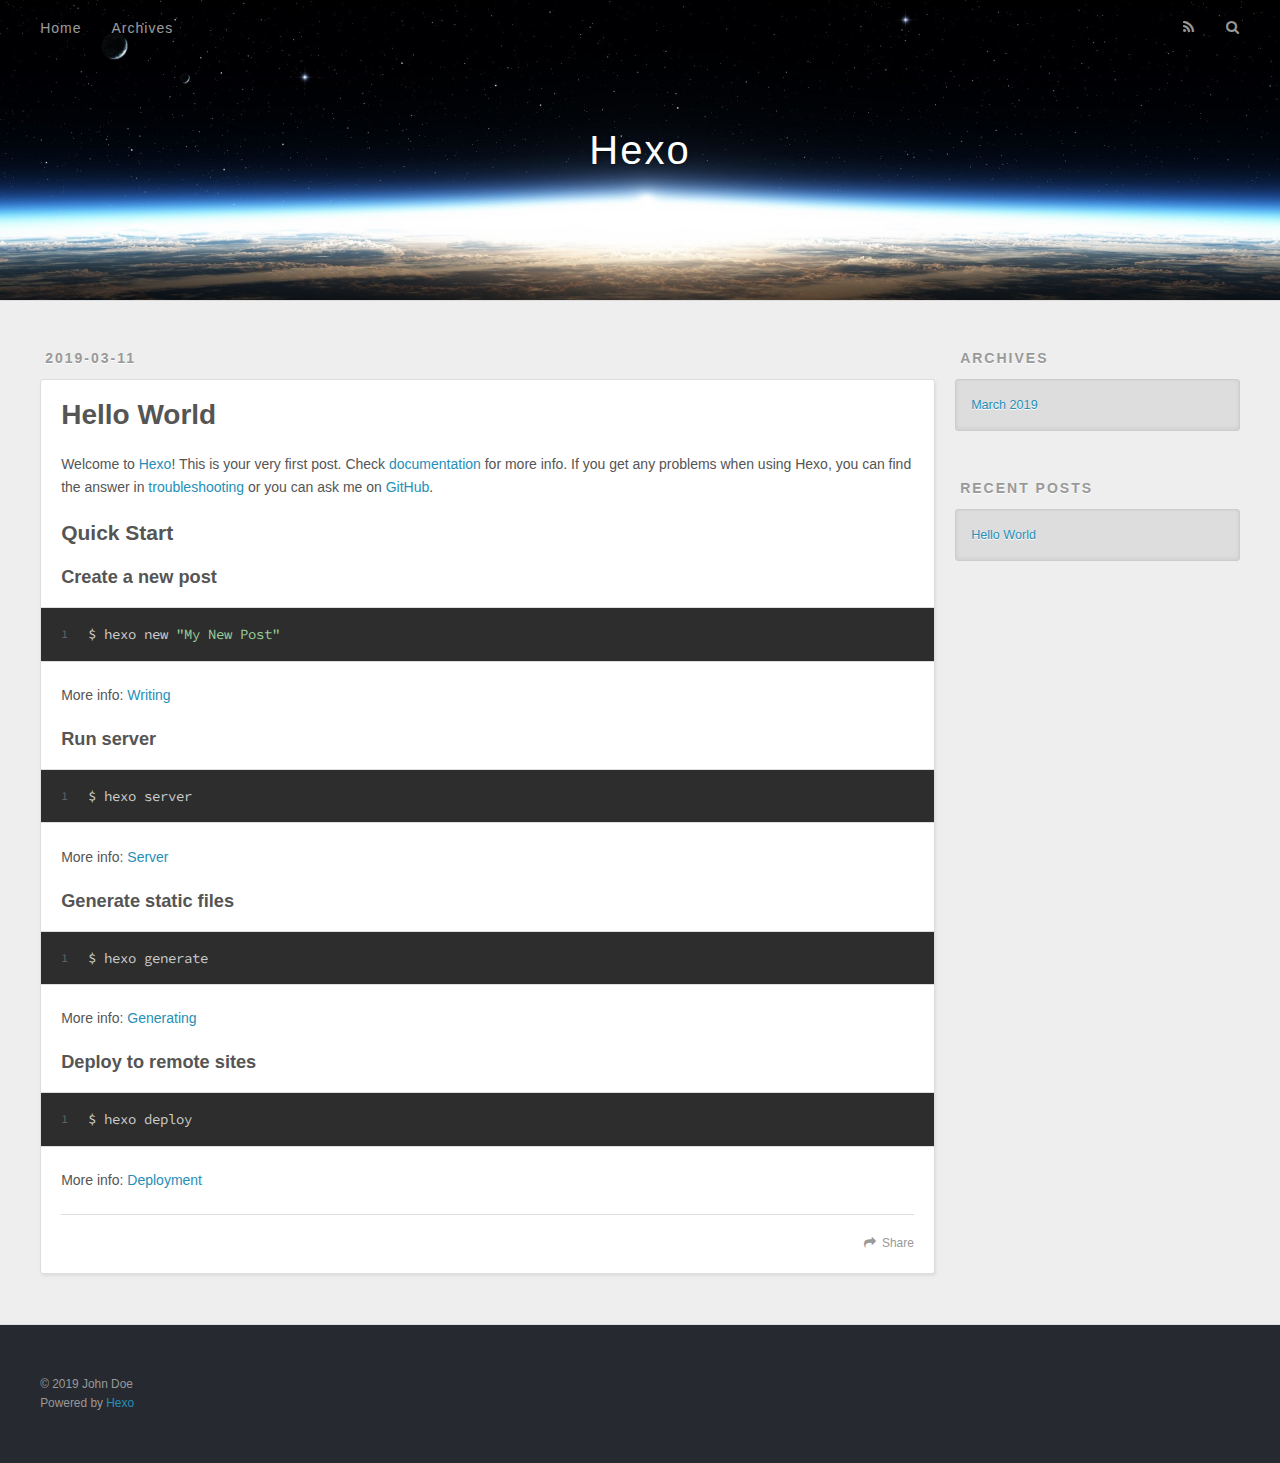
==== index.html @ 74544f9b "Site updated: 2019-03-11 11:25:23" ====
<!DOCTYPE html>
<html>
<head><meta name="generator" content="Hexo 3.8.0">
  <meta charset="utf-8">
  

  
  <title>Hexo</title>
  <meta name="viewport" content="width=device-width, initial-scale=1, maximum-scale=1">
  <meta property="og:type" content="website">
<meta property="og:title" content="Hexo">
<meta property="og:url" content="http://yoursite.com/index.html">
<meta property="og:site_name" content="Hexo">
<meta property="og:locale" content="default">
<meta name="twitter:card" content="summary">
<meta name="twitter:title" content="Hexo">
  
    <link rel="alternate" href="/atom.xml" title="Hexo" type="application/atom+xml">
  
  
    <link rel="icon" href="/favicon.png">
  
  
    <link href="//fonts.googleapis.com/css?family=Source+Code+Pro" rel="stylesheet" type="text/css">
  
  <link rel="stylesheet" href="/css/style.css">
</head>
</html>
<body>
  <div id="container">
    <div id="wrap">
      <header id="header">
  <div id="banner"></div>
  <div id="header-outer" class="outer">
    <div id="header-title" class="inner">
      <h1 id="logo-wrap">
        <a href="/" id="logo">Hexo</a>
      </h1>
      
    </div>
    <div id="header-inner" class="inner">
      <nav id="main-nav">
        <a id="main-nav-toggle" class="nav-icon"></a>
        
          <a class="main-nav-link" href="/">Home</a>
        
          <a class="main-nav-link" href="/archives">Archives</a>
        
      </nav>
      <nav id="sub-nav">
        
          <a id="nav-rss-link" class="nav-icon" href="/atom.xml" title="RSS Feed"></a>
        
        <a id="nav-search-btn" class="nav-icon" title="Search"></a>
      </nav>
      <div id="search-form-wrap">
        <form action="//google.com/search" method="get" accept-charset="UTF-8" class="search-form"><input type="search" name="q" class="search-form-input" placeholder="Search"><button type="submit" class="search-form-submit">&#xF002;</button><input type="hidden" name="sitesearch" value="http://yoursite.com"></form>
      </div>
    </div>
  </div>
</header>
      <div class="outer">
        <section id="main">
  
    <article id="post-hello-world" class="article article-type-post" itemscope itemprop="blogPost">
  <div class="article-meta">
    <a href="/2019/03/11/hello-world/" class="article-date">
  <time datetime="2019-03-11T02:59:03.205Z" itemprop="datePublished">2019-03-11</time>
</a>
    
  </div>
  <div class="article-inner">
    
    
      <header class="article-header">
        
  
    <h1 itemprop="name">
      <a class="article-title" href="/2019/03/11/hello-world/">Hello World</a>
    </h1>
  

      </header>
    
    <div class="article-entry" itemprop="articleBody">
      
        <p>Welcome to <a href="https://hexo.io/" target="_blank" rel="noopener">Hexo</a>! This is your very first post. Check <a href="https://hexo.io/docs/" target="_blank" rel="noopener">documentation</a> for more info. If you get any problems when using Hexo, you can find the answer in <a href="https://hexo.io/docs/troubleshooting.html" target="_blank" rel="noopener">troubleshooting</a> or you can ask me on <a href="https://github.com/hexojs/hexo/issues" target="_blank" rel="noopener">GitHub</a>.</p>
<h2 id="Quick-Start"><a href="#Quick-Start" class="headerlink" title="Quick Start"></a>Quick Start</h2><h3 id="Create-a-new-post"><a href="#Create-a-new-post" class="headerlink" title="Create a new post"></a>Create a new post</h3><figure class="highlight bash"><table><tr><td class="gutter"><pre><span class="line">1</span><br></pre></td><td class="code"><pre><span class="line">$ hexo new <span class="string">"My New Post"</span></span><br></pre></td></tr></table></figure>
<p>More info: <a href="https://hexo.io/docs/writing.html" target="_blank" rel="noopener">Writing</a></p>
<h3 id="Run-server"><a href="#Run-server" class="headerlink" title="Run server"></a>Run server</h3><figure class="highlight bash"><table><tr><td class="gutter"><pre><span class="line">1</span><br></pre></td><td class="code"><pre><span class="line">$ hexo server</span><br></pre></td></tr></table></figure>
<p>More info: <a href="https://hexo.io/docs/server.html" target="_blank" rel="noopener">Server</a></p>
<h3 id="Generate-static-files"><a href="#Generate-static-files" class="headerlink" title="Generate static files"></a>Generate static files</h3><figure class="highlight bash"><table><tr><td class="gutter"><pre><span class="line">1</span><br></pre></td><td class="code"><pre><span class="line">$ hexo generate</span><br></pre></td></tr></table></figure>
<p>More info: <a href="https://hexo.io/docs/generating.html" target="_blank" rel="noopener">Generating</a></p>
<h3 id="Deploy-to-remote-sites"><a href="#Deploy-to-remote-sites" class="headerlink" title="Deploy to remote sites"></a>Deploy to remote sites</h3><figure class="highlight bash"><table><tr><td class="gutter"><pre><span class="line">1</span><br></pre></td><td class="code"><pre><span class="line">$ hexo deploy</span><br></pre></td></tr></table></figure>
<p>More info: <a href="https://hexo.io/docs/deployment.html" target="_blank" rel="noopener">Deployment</a></p>

      
    </div>
    <footer class="article-footer">
      <a data-url="http://yoursite.com/2019/03/11/hello-world/" data-id="cjt3rgovj0000x8do2ahsszat" class="article-share-link">Share</a>
      
      
    </footer>
  </div>
  
</article>


  


</section>
        
          <aside id="sidebar">
  
    

  
    

  
    
  
    
  <div class="widget-wrap">
    <h3 class="widget-title">Archives</h3>
    <div class="widget">
      <ul class="archive-list"><li class="archive-list-item"><a class="archive-list-link" href="/archives/2019/03/">March 2019</a></li></ul>
    </div>
  </div>


  
    
  <div class="widget-wrap">
    <h3 class="widget-title">Recent Posts</h3>
    <div class="widget">
      <ul>
        
          <li>
            <a href="/2019/03/11/hello-world/">Hello World</a>
          </li>
        
      </ul>
    </div>
  </div>

  
</aside>
        
      </div>
      <footer id="footer">
  
  <div class="outer">
    <div id="footer-info" class="inner">
      &copy; 2019 John Doe<br>
      Powered by <a href="http://hexo.io/" target="_blank">Hexo</a>
    </div>
  </div>
</footer>
    </div>
    <nav id="mobile-nav">
  
    <a href="/" class="mobile-nav-link">Home</a>
  
    <a href="/archives" class="mobile-nav-link">Archives</a>
  
</nav>
    

<script src="//ajax.googleapis.com/ajax/libs/jquery/2.0.3/jquery.min.js"></script>


  <link rel="stylesheet" href="/fancybox/jquery.fancybox.css">
  <script src="/fancybox/jquery.fancybox.pack.js"></script>


<script src="/js/script.js"></script>



  </div>
</body>
</html>
---- css/style.css ----
body {
  width: 100%;
}
body:before,
body:after {
  content: "";
  display: table;
}
body:after {
  clear: both;
}
html,
body,
div,
span,
applet,
object,
iframe,
h1,
h2,
h3,
h4,
h5,
h6,
p,
blockquote,
pre,
a,
abbr,
acronym,
address,
big,
cite,
code,
del,
dfn,
em,
img,
ins,
kbd,
q,
s,
samp,
small,
strike,
strong,
sub,
sup,
tt,
var,
dl,
dt,
dd,
ol,
ul,
li,
fieldset,
form,
label,
legend,
table,
caption,
tbody,
tfoot,
thead,
tr,
th,
td {
  margin: 0;
  padding: 0;
  border: 0;
  outline: 0;
  font-weight: inherit;
  font-style: inherit;
  font-family: inherit;
  font-size: 100%;
  vertical-align: baseline;
}
body {
  line-height: 1;
  color: #000;
  background: #fff;
}
ol,
ul {
  list-style: none;
}
table {
  border-collapse: separate;
  border-spacing: 0;
  vertical-align: middle;
}
caption,
th,
td {
  text-align: left;
  font-weight: normal;
  vertical-align: middle;
}
a img {
  border: none;
}
input,
button {
  margin: 0;
  padding: 0;
}
input::-moz-focus-inner,
button::-moz-focus-inner {
  border: 0;
  padding: 0;
}
@font-face {
  font-family: FontAwesome;
  font-style: normal;
  font-weight: normal;
  src: url("fonts/fontawesome-webfont.eot?v=#4.0.3");
  src: url("fonts/fontawesome-webfont.eot?#iefix&v=#4.0.3") format("embedded-opentype"), url("fonts/fontawesome-webfont.woff?v=#4.0.3") format("woff"), url("fonts/fontawesome-webfont.ttf?v=#4.0.3") format("truetype"), url("fonts/fontawesome-webfont.svg#fontawesomeregular?v=#4.0.3") format("svg");
}
html,
body,
#container {
  height: 100%;
}
body {
  background: #eee;
  font: 14px -apple-system, BlinkMacSystemFont, "Segoe UI", "Roboto", "Oxygen", "Ubuntu", "Cantarell", "Fira Sans", "Droid Sans", "Helvetica Neue", sans-serif;
  -webkit-text-size-adjust: 100%;
}
.outer {
  max-width: 1220px;
  margin: 0 auto;
  padding: 0 20px;
}
.outer:before,
.outer:after {
  content: "";
  display: table;
}
.outer:after {
  clear: both;
}
.inner {
  display: inline;
  float: left;
  width: 98.33333333333333%;
  margin: 0 0.833333333333333%;
}
.left,
.alignleft {
  float: left;
}
.right,
.alignright {
  float: right;
}
.clear {
  clear: both;
}
#container {
  position: relative;
}
.mobile-nav-on {
  overflow: hidden;
}
#wrap {
  height: 100%;
  width: 100%;
  position: absolute;
  top: 0;
  left: 0;
  -webkit-transition: 0.2s ease-out;
  -moz-transition: 0.2s ease-out;
  -ms-transition: 0.2s ease-out;
  transition: 0.2s ease-out;
  z-index: 1;
  background: #eee;
}
.mobile-nav-on #wrap {
  left: 280px;
}
@media screen and (min-width: 768px) {
  #main {
    display: inline;
    float: left;
    width: 73.33333333333333%;
    margin: 0 0.833333333333333%;
  }
}
.article-date,
.article-category-link,
.archive-year,
.widget-title {
  text-decoration: none;
  text-transform: uppercase;
  letter-spacing: 2px;
  color: #999;
  margin-bottom: 1em;
  margin-left: 5px;
  line-height: 1em;
  text-shadow: 0 1px #fff;
  font-weight: bold;
}
.article-inner,
.archive-article-inner {
  background: #fff;
  -webkit-box-shadow: 1px 2px 3px #ddd;
  box-shadow: 1px 2px 3px #ddd;
  border: 1px solid #ddd;
  border-radius: 3px;
}
.article-entry h1,
.widget h1 {
  font-size: 2em;
}
.article-entry h2,
.widget h2 {
  font-size: 1.5em;
}
.article-entry h3,
.widget h3 {
  font-size: 1.3em;
}
.article-entry h4,
.widget h4 {
  font-size: 1.2em;
}
.article-entry h5,
.widget h5 {
  font-size: 1em;
}
.article-entry h6,
.widget h6 {
  font-size: 1em;
  color: #999;
}
.article-entry hr,
.widget hr {
  border: 1px dashed #ddd;
}
.article-entry strong,
.widget strong {
  font-weight: bold;
}
.article-entry em,
.widget em,
.article-entry cite,
.widget cite {
  font-style: italic;
}
.article-entry sup,
.widget sup,
.article-entry sub,
.widget sub {
  font-size: 0.75em;
  line-height: 0;
  position: relative;
  vertical-align: baseline;
}
.article-entry sup,
.widget sup {
  top: -0.5em;
}
.article-entry sub,
.widget sub {
  bottom: -0.2em;
}
.article-entry small,
.widget small {
  font-size: 0.85em;
}
.article-entry acronym,
.widget acronym,
.article-entry abbr,
.widget abbr {
  border-bottom: 1px dotted;
}
.article-entry ul,
.widget ul,
.article-entry ol,
.widget ol,
.article-entry dl,
.widget dl {
  margin: 0 20px;
  line-height: 1.6em;
}
.article-entry ul ul,
.widget ul ul,
.article-entry ol ul,
.widget ol ul,
.article-entry ul ol,
.widget ul ol,
.article-entry ol ol,
.widget ol ol {
  margin-top: 0;
  margin-bottom: 0;
}
.article-entry ul,
.widget ul {
  list-style: disc;
}
.article-entry ol,
.widget ol {
  list-style: decimal;
}
.article-entry dt,
.widget dt {
  font-weight: bold;
}
#header {
  height: 300px;
  position: relative;
  border-bottom: 1px solid #ddd;
}
#header:before,
#header:after {
  content: "";
  position: absolute;
  left: 0;
  right: 0;
  height: 40px;
}
#header:before {
  top: 0;
  background: -webkit-linear-gradient(rgba(0,0,0,0.2), transparent);
  background: -moz-linear-gradient(rgba(0,0,0,0.2), transparent);
  background: -ms-linear-gradient(rgba(0,0,0,0.2), transparent);
  background: linear-gradient(rgba(0,0,0,0.2), transparent);
}
#header:after {
  bottom: 0;
  background: -webkit-linear-gradient(transparent, rgba(0,0,0,0.2));
  background: -moz-linear-gradient(transparent, rgba(0,0,0,0.2));
  background: -ms-linear-gradient(transparent, rgba(0,0,0,0.2));
  background: linear-gradient(transparent, rgba(0,0,0,0.2));
}
#header-outer {
  height: 100%;
  position: relative;
}
#header-inner {
  position: relative;
  overflow: hidden;
}
#banner {
  position: absolute;
  top: 0;
  left: 0;
  width: 100%;
  height: 100%;
  background: url("images/banner.jpg") center #000;
  -webkit-background-size: cover;
  -moz-background-size: cover;
  background-size: cover;
  z-index: -1;
}
#header-title {
  text-align: center;
  height: 40px;
  position: absolute;
  top: 50%;
  left: 0;
  margin-top: -20px;
}
#logo,
#subtitle {
  text-decoration: none;
  color: #fff;
  font-weight: 300;
  text-shadow: 0 1px 4px rgba(0,0,0,0.3);
}
#logo {
  font-size: 40px;
  line-height: 40px;
  letter-spacing: 2px;
}
#subtitle {
  font-size: 16px;
  line-height: 16px;
  letter-spacing: 1px;
}
#subtitle-wrap {
  margin-top: 16px;
}
#main-nav {
  float: left;
  margin-left: -15px;
}
.nav-icon,
.main-nav-link {
  float: left;
  color: #fff;
  opacity: 0.6;
  text-decoration: none;
  text-shadow: 0 1px rgba(0,0,0,0.2);
  -webkit-transition: opacity 0.2s;
  -moz-transition: opacity 0.2s;
  -ms-transition: opacity 0.2s;
  transition: opacity 0.2s;
  display: block;
  padding: 20px 15px;
}
.nav-icon:hover,
.main-nav-link:hover {
  opacity: 1;
}
.nav-icon {
  font-family: FontAwesome;
  text-align: center;
  font-size: 14px;
  width: 14px;
  height: 14px;
  padding: 20px 15px;
  position: relative;
  cursor: pointer;
}
.main-nav-link {
  font-weight: 300;
  letter-spacing: 1px;
}
@media screen and (max-width: 479px) {
  .main-nav-link {
    display: none;
  }
}
#main-nav-toggle {
  display: none;
}
#main-nav-toggle:before {
  content: "\f0c9";
}
@media screen and (max-width: 479px) {
  #main-nav-toggle {
    display: block;
  }
}
#sub-nav {
  float: right;
  margin-right: -15px;
}
#nav-rss-link:before {
  content: "\f09e";
}
#nav-search-btn:before {
  content: "\f002";
}
#search-form-wrap {
  position: absolute;
  top: 15px;
  width: 150px;
  height: 30px;
  right: -150px;
  opacity: 0;
  -webkit-transition: 0.2s ease-out;
  -moz-transition: 0.2s ease-out;
  -ms-transition: 0.2s ease-out;
  transition: 0.2s ease-out;
}
#search-form-wrap.on {
  opacity: 1;
  right: 0;
}
@media screen and (max-width: 479px) {
  #search-form-wrap {
    width: 100%;
    right: -100%;
  }
}
.search-form {
  position: absolute;
  top: 0;
  left: 0;
  right: 0;
  background: #fff;
  padding: 5px 15px;
  border-radius: 15px;
  -webkit-box-shadow: 0 0 10px rgba(0,0,0,0.3);
  box-shadow: 0 0 10px rgba(0,0,0,0.3);
}
.search-form-input {
  border: none;
  background: none;
  color: #555;
  width: 100%;
  font: 13px -apple-system, BlinkMacSystemFont, "Segoe UI", "Roboto", "Oxygen", "Ubuntu", "Cantarell", "Fira Sans", "Droid Sans", "Helvetica Neue", sans-serif;
  outline: none;
}
.search-form-input::-webkit-search-results-decoration,
.search-form-input::-webkit-search-cancel-button {
  -webkit-appearance: none;
}
.search-form-submit {
  position: absolute;
  top: 50%;
  right: 10px;
  margin-top: -7px;
  font: 13px FontAwesome;
  border: none;
  background: none;
  color: #bbb;
  cursor: pointer;
}
.search-form-submit:hover,
.search-form-submit:focus {
  color: #777;
}
.article {
  margin: 50px 0;
}
.article-inner {
  overflow: hidden;
}
.article-meta:before,
.article-meta:after {
  content: "";
  display: table;
}
.article-meta:after {
  clear: both;
}
.article-date {
  float: left;
}
.article-category {
  float: left;
  line-height: 1em;
  color: #ccc;
  text-shadow: 0 1px #fff;
  margin-left: 8px;
}
.article-category:before {
  content: "\2022";
}
.article-category-link {
  margin: 0 12px 1em;
}
.article-header {
  padding: 20px 20px 0;
}
.article-title {
  text-decoration: none;
  font-size: 2em;
  font-weight: bold;
  color: #555;
  line-height: 1.1em;
  -webkit-transition: color 0.2s;
  -moz-transition: color 0.2s;
  -ms-transition: color 0.2s;
  transition: color 0.2s;
}
a.article-title:hover {
  color: #258fb8;
}
.article-entry {
  color: #555;
  padding: 0 20px;
}
.article-entry:before,
.article-entry:after {
  content: "";
  display: table;
}
.article-entry:after {
  clear: both;
}
.article-entry p,
.article-entry table {
  line-height: 1.6em;
  margin: 1.6em 0;
}
.article-entry h1,
.article-entry h2,
.article-entry h3,
.article-entry h4,
.article-entry h5,
.article-entry h6 {
  font-weight: bold;
}
.article-entry h1,
.article-entry h2,
.article-entry h3,
.article-entry h4,
.article-entry h5,
.article-entry h6 {
  line-height: 1.1em;
  margin: 1.1em 0;
}
.article-entry a {
  color: #258fb8;
  text-decoration: none;
}
.article-entry a:hover {
  text-decoration: underline;
}
.article-entry ul,
.article-entry ol,
.article-entry dl {
  margin-top: 1.6em;
  margin-bottom: 1.6em;
}
.article-entry img,
.article-entry video {
  max-width: 100%;
  height: auto;
  display: block;
  margin: auto;
}
.article-entry iframe {
  border: none;
}
.article-entry table {
  width: 100%;
  border-collapse: collapse;
  border-spacing: 0;
}
.article-entry th {
  font-weight: bold;
  border-bottom: 3px solid #ddd;
  padding-bottom: 0.5em;
}
.article-entry td {
  border-bottom: 1px solid #ddd;
  padding: 10px 0;
}
.article-entry blockquote {
  font-family: Georgia, "Times New Roman", serif;
  font-size: 1.4em;
  margin: 1.6em 20px;
  text-align: center;
}
.article-entry blockquote footer {
  font-size: 14px;
  margin: 1.6em 0;
  font-family: -apple-system, BlinkMacSystemFont, "Segoe UI", "Roboto", "Oxygen", "Ubuntu", "Cantarell", "Fira Sans", "Droid Sans", "Helvetica Neue", sans-serif;
}
.article-entry blockquote footer cite:before {
  content: "—";
  padding: 0 0.5em;
}
.article-entry .pullquote {
  text-align: left;
  width: 45%;
  margin: 0;
}
.article-entry .pullquote.left {
  margin-left: 0.5em;
  margin-right: 1em;
}
.article-entry .pullquote.right {
  margin-right: 0.5em;
  margin-left: 1em;
}
.article-entry .caption {
  color: #999;
  display: block;
  font-size: 0.9em;
  margin-top: 0.5em;
  position: relative;
  text-align: center;
}
.article-entry .video-container {
  position: relative;
  padding-top: 56.25%;
  height: 0;
  overflow: hidden;
}
.article-entry .video-container iframe,
.article-entry .video-container object,
.article-entry .video-container embed {
  position: absolute;
  top: 0;
  left: 0;
  width: 100%;
  height: 100%;
  margin-top: 0;
}
.article-more-link a {
  display: inline-block;
  line-height: 1em;
  padding: 6px 15px;
  border-radius: 15px;
  background: #eee;
  color: #999;
  text-shadow: 0 1px #fff;
  text-decoration: none;
}
.article-more-link a:hover {
  background: #258fb8;
  color: #fff;
  text-decoration: none;
  text-shadow: 0 1px #1e7293;
}
.article-footer {
  font-size: 0.85em;
  line-height: 1.6em;
  border-top: 1px solid #ddd;
  padding-top: 1.6em;
  margin: 0 20px 20px;
}
.article-footer:before,
.article-footer:after {
  content: "";
  display: table;
}
.article-footer:after {
  clear: both;
}
.article-footer a {
  color: #999;
  text-decoration: none;
}
.article-footer a:hover {
  color: #555;
}
.article-tag-list-item {
  float: left;
  margin-right: 10px;
}
.article-tag-list-link:before {
  content: "#";
}
.article-comment-link {
  float: right;
}
.article-comment-link:before {
  content: "\f075";
  font-family: FontAwesome;
  padding-right: 8px;
}
.article-share-link {
  cursor: pointer;
  float: right;
  margin-left: 20px;
}
.article-share-link:before {
  content: "\f064";
  font-family: FontAwesome;
  padding-right: 6px;
}
#article-nav {
  position: relative;
}
#article-nav:before,
#article-nav:after {
  content: "";
  display: table;
}
#article-nav:after {
  clear: both;
}
@media screen and (min-width: 768px) {
  #article-nav {
    margin: 50px 0;
  }
  #article-nav:before {
    width: 8px;
    height: 8px;
    position: absolute;
    top: 50%;
    left: 50%;
    margin-top: -4px;
    margin-left: -4px;
    content: "";
    border-radius: 50%;
    background: #ddd;
    -webkit-box-shadow: 0 1px 2px #fff;
    box-shadow: 0 1px 2px #fff;
  }
}
.article-nav-link-wrap {
  text-decoration: none;
  text-shadow: 0 1px #fff;
  color: #999;
  -webkit-box-sizing: border-box;
  -moz-box-sizing: border-box;
  box-sizing: border-box;
  margin-top: 50px;
  text-align: center;
  display: block;
}
.article-nav-link-wrap:hover {
  color: #555;
}
@media screen and (min-width: 768px) {
  .article-nav-link-wrap {
    width: 50%;
    margin-top: 0;
  }
}
@media screen and (min-width: 768px) {
  #article-nav-newer {
    float: left;
    text-align: right;
    padding-right: 20px;
  }
}
@media screen and (min-width: 768px) {
  #article-nav-older {
    float: right;
    text-align: left;
    padding-left: 20px;
  }
}
.article-nav-caption {
  text-transform: uppercase;
  letter-spacing: 2px;
  color: #ddd;
  line-height: 1em;
  font-weight: bold;
}
#article-nav-newer .article-nav-caption {
  margin-right: -2px;
}
.article-nav-title {
  font-size: 0.85em;
  line-height: 1.6em;
  margin-top: 0.5em;
}
.article-share-box {
  position: absolute;
  display: none;
  background: #fff;
  -webkit-box-shadow: 1px 2px 10px rgba(0,0,0,0.2);
  box-shadow: 1px 2px 10px rgba(0,0,0,0.2);
  border-radius: 3px;
  margin-left: -145px;
  overflow: hidden;
  z-index: 1;
}
.article-share-box.on {
  display: block;
}
.article-share-input {
  width: 100%;
  background: none;
  -webkit-box-sizing: border-box;
  -moz-box-sizing: border-box;
  box-sizing: border-box;
  font: 14px -apple-system, BlinkMacSystemFont, "Segoe UI", "Roboto", "Oxygen", "Ubuntu", "Cantarell", "Fira Sans", "Droid Sans", "Helvetica Neue", sans-serif;
  padding: 0 15px;
  color: #555;
  outline: none;
  border: 1px solid #ddd;
  border-radius: 3px 3px 0 0;
  height: 36px;
  line-height: 36px;
}
.article-share-links {
  background: #eee;
}
.article-share-links:before,
.article-share-links:after {
  content: "";
  display: table;
}
.article-share-links:after {
  clear: both;
}
.article-share-twitter,
.article-share-facebook,
.article-share-pinterest,
.article-share-google {
  width: 50px;
  height: 36px;
  display: block;
  float: left;
  position: relative;
  color: #999;
  text-shadow: 0 1px #fff;
}
.article-share-twitter:before,
.article-share-facebook:before,
.article-share-pinterest:before,
.article-share-google:before {
  font-size: 20px;
  font-family: FontAwesome;
  width: 20px;
  height: 20px;
  position: absolute;
  top: 50%;
  left: 50%;
  margin-top: -10px;
  margin-left: -10px;
  text-align: center;
}
.article-share-twitter:hover,
.article-share-facebook:hover,
.article-share-pinterest:hover,
.article-share-google:hover {
  color: #fff;
}
.article-share-twitter:before {
  content: "\f099";
}
.article-share-twitter:hover {
  background: #00aced;
  text-shadow: 0 1px #008abe;
}
.article-share-facebook:before {
  content: "\f09a";
}
.article-share-facebook:hover {
  background: #3b5998;
  text-shadow: 0 1px #2f477a;
}
.article-share-pinterest:before {
  content: "\f0d2";
}
.article-share-pinterest:hover {
  background: #cb2027;
  text-shadow: 0 1px #a21a1f;
}
.article-share-google:before {
  content: "\f0d5";
}
.article-share-google:hover {
  background: #dd4b39;
  text-shadow: 0 1px #be3221;
}
.article-gallery {
  background: #000;
  position: relative;
}
.article-gallery-photos {
  position: relative;
  overflow: hidden;
}
.article-gallery-img {
  display: none;
  max-width: 100%;
}
.article-gallery-img:first-child {
  display: block;
}
.article-gallery-img.loaded {
  position: absolute;
  display: block;
}
.article-gallery-img img {
  display: block;
  max-width: 100%;
  margin: 0 auto;
}
#comments {
  background: #fff;
  -webkit-box-shadow: 1px 2px 3px #ddd;
  box-shadow: 1px 2px 3px #ddd;
  padding: 20px;
  border: 1px solid #ddd;
  border-radius: 3px;
  margin: 50px 0;
}
#comments a {
  color: #258fb8;
}
.archives-wrap {
  margin: 50px 0;
}
.archives:before,
.archives:after {
  content: "";
  display: table;
}
.archives:after {
  clear: both;
}
.archive-year-wrap {
  margin-bottom: 1em;
}
.archives {
  -webkit-column-gap: 10px;
  -moz-column-gap: 10px;
  column-gap: 10px;
}
@media screen and (min-width: 480px) and (max-width: 767px) {
  .archives {
    -webkit-column-count: 2;
    -moz-column-count: 2;
    column-count: 2;
  }
}
@media screen and (min-width: 768px) {
  .archives {
    -webkit-column-count: 3;
    -moz-column-count: 3;
    column-count: 3;
  }
}
.archive-article {
  -webkit-column-break-inside: avoid;
  page-break-inside: avoid;
  overflow: hidden;
  break-inside: avoid-column;
}
.archive-article-inner {
  padding: 10px;
  margin-bottom: 15px;
}
.archive-article-title {
  text-decoration: none;
  font-weight: bold;
  color: #555;
  -webkit-transition: color 0.2s;
  -moz-transition: color 0.2s;
  -ms-transition: color 0.2s;
  transition: color 0.2s;
  line-height: 1.6em;
}
.archive-article-title:hover {
  color: #258fb8;
}
.archive-article-footer {
  margin-top: 1em;
}
.archive-article-date {
  color: #999;
  text-decoration: none;
  font-size: 0.85em;
  line-height: 1em;
  margin-bottom: 0.5em;
  display: block;
}
#page-nav {
  margin: 50px auto;
  background: #fff;
  -webkit-box-shadow: 1px 2px 3px #ddd;
  box-shadow: 1px 2px 3px #ddd;
  border: 1px solid #ddd;
  border-radius: 3px;
  text-align: center;
  color: #999;
  overflow: hidden;
}
#page-nav:before,
#page-nav:after {
  content: "";
  display: table;
}
#page-nav:after {
  clear: both;
}
#page-nav a,
#page-nav span {
  padding: 10px 20px;
  line-height: 1;
  height: 2ex;
}
#page-nav a {
  color: #999;
  text-decoration: none;
}
#page-nav a:hover {
  background: #999;
  color: #fff;
}
#page-nav .prev {
  float: left;
}
#page-nav .next {
  float: right;
}
#page-nav .page-number {
  display: inline-block;
}
@media screen and (max-width: 479px) {
  #page-nav .page-number {
    display: none;
  }
}
#page-nav .current {
  color: #555;
  font-weight: bold;
}
#page-nav .space {
  color: #ddd;
}
#footer {
  background: #262a30;
  padding: 50px 0;
  border-top: 1px solid #ddd;
  color: #999;
}
#footer a {
  color: #258fb8;
  text-decoration: none;
}
#footer a:hover {
  text-decoration: underline;
}
#footer-info {
  line-height: 1.6em;
  font-size: 0.85em;
}
.article-entry pre,
.article-entry .highlight {
  background: #2d2d2d;
  margin: 0 -20px;
  padding: 15px 20px;
  border-style: solid;
  border-color: #ddd;
  border-width: 1px 0;
  overflow: auto;
  color: #ccc;
  line-height: 22.400000000000002px;
}
.article-entry .highlight .gutter pre,
.article-entry .gist .gist-file .gist-data .line-numbers {
  color: #666;
  font-size: 0.85em;
}
.article-entry pre,
.article-entry code {
  font-family: "Source Code Pro", Consolas, Monaco, Menlo, Consolas, monospace;
}
.article-entry code {
  background: #eee;
  text-shadow: 0 1px #fff;
  padding: 0 0.3em;
}
.article-entry pre code {
  background: none;
  text-shadow: none;
  padding: 0;
}
.article-entry .highlight pre {
  border: none;
  margin: 0;
  padding: 0;
}
.article-entry .highlight table {
  margin: 0;
  width: auto;
}
.article-entry .highlight td {
  border: none;
  padding: 0;
}
.article-entry .highlight figcaption {
  font-size: 0.85em;
  color: #999;
  line-height: 1em;
  margin-bottom: 1em;
}
.article-entry .highlight figcaption:before,
.article-entry .highlight figcaption:after {
  content: "";
  display: table;
}
.article-entry .highlight figcaption:after {
  clear: both;
}
.article-entry .highlight figcaption a {
  float: right;
}
.article-entry .highlight .gutter pre {
  text-align: right;
  padding-right: 20px;
}
.article-entry .highlight .line {
  height: 22.400000000000002px;
}
.article-entry .highlight .line.marked {
  background: #515151;
}
.article-entry .gist {
  margin: 0 -20px;
  border-style: solid;
  border-color: #ddd;
  border-width: 1px 0;
  background: #2d2d2d;
  padding: 15px 20px 15px 0;
}
.article-entry .gist .gist-file {
  border: none;
  font-family: "Source Code Pro", Consolas, Monaco, Menlo, Consolas, monospace;
  margin: 0;
}
.article-entry .gist .gist-file .gist-data {
  background: none;
  border: none;
}
.article-entry .gist .gist-file .gist-data .line-numbers {
  background: none;
  border: none;
  padding: 0 20px 0 0;
}
.article-entry .gist .gist-file .gist-data .line-data {
  padding: 0 !important;
}
.article-entry .gist .gist-file .highlight {
  margin: 0;
  padding: 0;
  border: none;
}
.article-entry .gist .gist-file .gist-meta {
  background: #2d2d2d;
  color: #999;
  font: 0.85em -apple-system, BlinkMacSystemFont, "Segoe UI", "Roboto", "Oxygen", "Ubuntu", "Cantarell", "Fira Sans", "Droid Sans", "Helvetica Neue", sans-serif;
  text-shadow: 0 0;
  padding: 0;
  margin-top: 1em;
  margin-left: 20px;
}
.article-entry .gist .gist-file .gist-meta a {
  color: #258fb8;
  font-weight: normal;
}
.article-entry .gist .gist-file .gist-meta a:hover {
  text-decoration: underline;
}
pre .comment,
pre .title {
  color: #999;
}
pre .variable,
pre .attribute,
pre .tag,
pre .regexp,
pre .ruby .constant,
pre .xml .tag .title,
pre .xml .pi,
pre .xml .doctype,
pre .html .doctype,
pre .css .id,
pre .css .class,
pre .css .pseudo {
  color: #f2777a;
}
pre .number,
pre .preprocessor,
pre .built_in,
pre .literal,
pre .params,
pre .constant {
  color: #f99157;
}
pre .class,
pre .ruby .class .title,
pre .css .rules .attribute {
  color: #9c9;
}
pre .string,
pre .value,
pre .inheritance,
pre .header,
pre .ruby .symbol,
pre .xml .cdata {
  color: #9c9;
}
pre .css .hexcolor {
  color: #6cc;
}
pre .function,
pre .python .decorator,
pre .python .title,
pre .ruby .function .title,
pre .ruby .title .keyword,
pre .perl .sub,
pre .javascript .title,
pre .coffeescript .title {
  color: #69c;
}
pre .keyword,
pre .javascript .function {
  color: #c9c;
}
@media screen and (max-width: 479px) {
  #mobile-nav {
    position: absolute;
    top: 0;
    left: 0;
    width: 280px;
    height: 100%;
    background: #191919;
    border-right: 1px solid #fff;
  }
}
@media screen and (max-width: 479px) {
  .mobile-nav-link {
    display: block;
    color: #999;
    text-decoration: none;
    padding: 15px 20px;
    font-weight: bold;
  }
  .mobile-nav-link:hover {
    color: #fff;
  }
}
@media screen and (min-width: 768px) {
  #sidebar {
    display: inline;
    float: left;
    width: 23.333333333333332%;
    margin: 0 0.833333333333333%;
  }
}
.widget-wrap {
  margin: 50px 0;
}
.widget {
  color: #777;
  text-shadow: 0 1px #fff;
  background: #ddd;
  -webkit-box-shadow: 0 -1px 4px #ccc inset;
  box-shadow: 0 -1px 4px #ccc inset;
  border: 1px solid #ccc;
  padding: 15px;
  border-radius: 3px;
}
.widget a {
  color: #258fb8;
  text-decoration: none;
}
.widget a:hover {
  text-decoration: underline;
}
.widget ul ul,
.widget ol ul,
.widget dl ul,
.widget ul ol,
.widget ol ol,
.widget dl ol,
.widget ul dl,
.widget ol dl,
.widget dl dl {
  margin-left: 15px;
  list-style: disc;
}
.widget {
  line-height: 1.6em;
  word-wrap: break-word;
  font-size: 0.9em;
}
.widget ul,
.widget ol {
  list-style: none;
  margin: 0;
}
.widget ul ul,
.widget ol ul,
.widget ul ol,
.widget ol ol {
  margin: 0 20px;
}
.widget ul ul,
.widget ol ul {
  list-style: disc;
}
.widget ul ol,
.widget ol ol {
  list-style: decimal;
}
.category-list-count,
.tag-list-count,
.archive-list-count {
  padding-left: 5px;
  color: #999;
  font-size: 0.85em;
}
.category-list-count:before,
.tag-list-count:before,
.archive-list-count:before {
  content: "(";
}
.category-list-count:after,
.tag-list-count:after,
.archive-list-count:after {
  content: ")";
}
.tagcloud a {
  margin-right: 5px;
  display: inline-block;
}
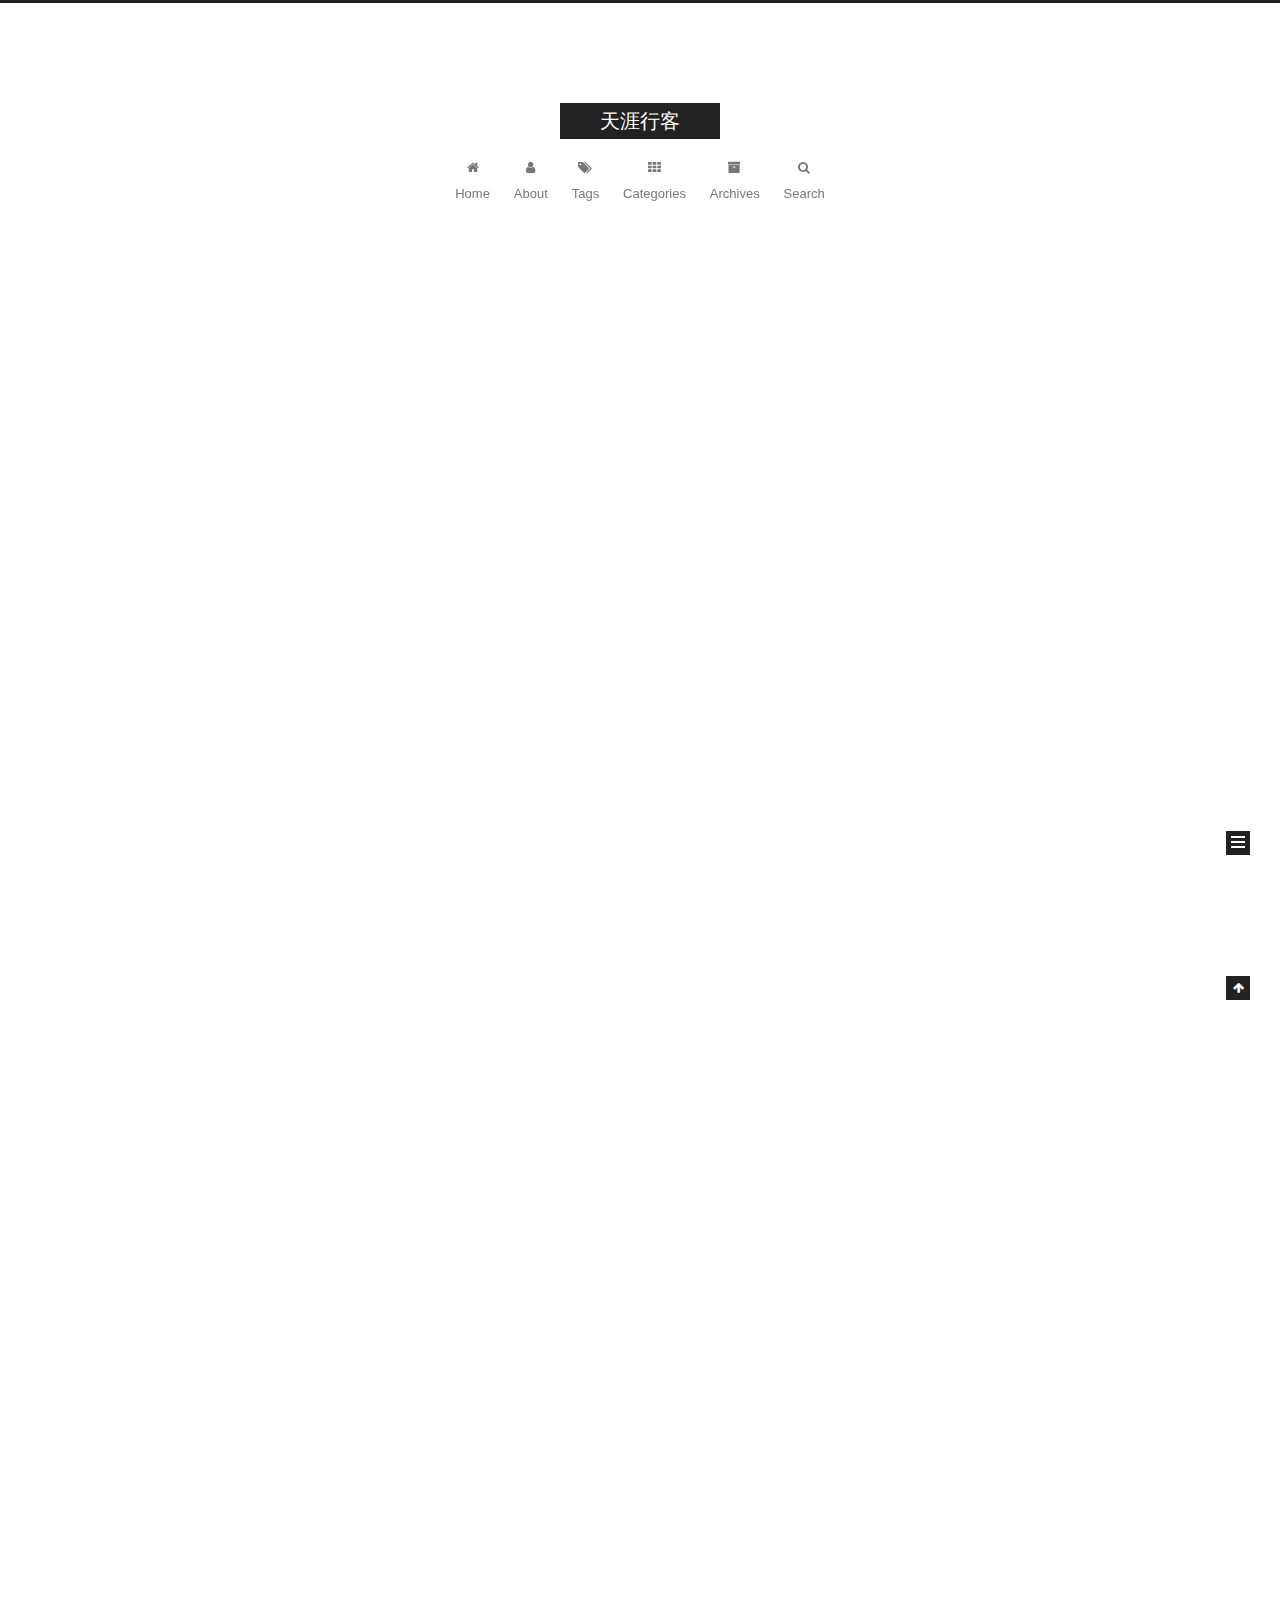
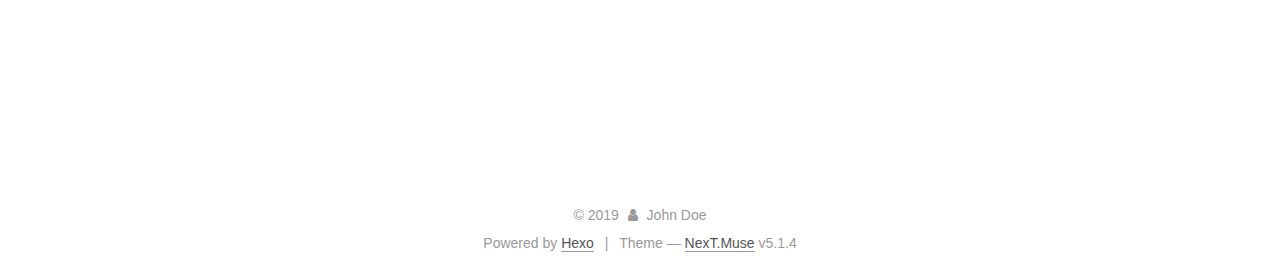
==== commit 4b784707: "Site updated: 2019-03-13 12:30:25" ====
--- a/index.html
+++ b/index.html
@@ -1,90 +1,509 @@
 <!DOCTYPE html>
-<html>
+
+
+
+  
+
+
+<html class="theme-next muse use-motion" lang>
 <head><meta name="generator" content="Hexo 3.8.0">
-  <meta charset="utf-8">
-  
-
-  
-  <title>Hexo</title>
-  <meta name="viewport" content="width=device-width, initial-scale=1, maximum-scale=1">
-  <meta property="og:type" content="website">
-<meta property="og:title" content="Hexo">
+  <meta charset="UTF-8">
+<meta http-equiv="X-UA-Compatible" content="IE=edge">
+<meta name="viewport" content="width=device-width, initial-scale=1, maximum-scale=1">
+<meta name="theme-color" content="#222">
+
+
+
+
+
+
+
+
+
+<meta http-equiv="Cache-Control" content="no-transform">
+<meta http-equiv="Cache-Control" content="no-siteapp">
+
+
+
+
+
+
+
+
+
+
+
+
+
+
+
+
+  
+  
+  <link href="/lib/fancybox/source/jquery.fancybox.css?v=2.1.5" rel="stylesheet" type="text/css">
+
+
+
+
+
+
+
+<link href="/lib/font-awesome/css/font-awesome.min.css?v=4.6.2" rel="stylesheet" type="text/css">
+
+<link href="/css/main.css?v=5.1.4" rel="stylesheet" type="text/css">
+
+
+  <link rel="apple-touch-icon" sizes="180x180" href="/images/apple-touch-icon-next.png?v=5.1.4">
+
+
+  <link rel="icon" type="image/png" sizes="32x32" href="/images/favicon-32x32-next.png?v=5.1.4">
+
+
+  <link rel="icon" type="image/png" sizes="16x16" href="/images/favicon-16x16-next.png?v=5.1.4">
+
+
+  <link rel="mask-icon" href="/images/logo.svg?v=5.1.4" color="#222">
+
+
+
+
+
+  <meta name="keywords" content="Hexo, NexT">
+
+
+
+
+
+
+
+
+
+
+<meta property="og:type" content="website">
+<meta property="og:title" content="天涯行客">
 <meta property="og:url" content="http://yoursite.com/index.html">
-<meta property="og:site_name" content="Hexo">
+<meta property="og:site_name" content="天涯行客">
 <meta property="og:locale" content="default">
 <meta name="twitter:card" content="summary">
-<meta name="twitter:title" content="Hexo">
-  
-    <link rel="alternate" href="/atom.xml" title="Hexo" type="application/atom+xml">
-  
-  
-    <link rel="icon" href="/favicon.png">
-  
-  
-    <link href="//fonts.googleapis.com/css?family=Source+Code+Pro" rel="stylesheet" type="text/css">
-  
-  <link rel="stylesheet" href="/css/style.css">
+<meta name="twitter:title" content="天涯行客">
+
+
+
+<script type="text/javascript" id="hexo.configurations">
+  var NexT = window.NexT || {};
+  var CONFIG = {
+    root: '/',
+    scheme: 'Muse',
+    version: '5.1.4',
+    sidebar: {"position":"left","display":"post","offset":12,"b2t":false,"scrollpercent":false,"onmobile":false},
+    fancybox: true,
+    tabs: true,
+    motion: {"enable":true,"async":false,"transition":{"post_block":"fadeIn","post_header":"slideDownIn","post_body":"slideDownIn","coll_header":"slideLeftIn","sidebar":"slideUpIn"}},
+    duoshuo: {
+      userId: '0',
+      author: 'Author'
+    },
+    algolia: {
+      applicationID: '',
+      apiKey: '',
+      indexName: '',
+      hits: {"per_page":10},
+      labels: {"input_placeholder":"Search for Posts","hits_empty":"We didn't find any results for the search: ${query}","hits_stats":"${hits} results found in ${time} ms"}
+    }
+  };
+</script>
+
+
+
+  <link rel="canonical" href="http://yoursite.com/">
+
+
+
+
+
+  <title>天涯行客</title>
+  
+
+
+
+
+
+
+
+
 </head>
-</html>
-<body>
-  <div id="container">
-    <div id="wrap">
-      <header id="header">
-  <div id="banner"></div>
-  <div id="header-outer" class="outer">
-    <div id="header-title" class="inner">
-      <h1 id="logo-wrap">
-        <a href="/" id="logo">Hexo</a>
-      </h1>
-      
+
+<body itemscope itemtype="http://schema.org/WebPage" lang="default">
+
+  
+  
+    
+  
+
+  <div class="container sidebar-position-left 
+  page-home">
+    <div class="headband"></div>
+
+    <header id="header" class="header" itemscope itemtype="http://schema.org/WPHeader">
+      <div class="header-inner"><div class="site-brand-wrapper">
+  <div class="site-meta ">
+    
+
+    <div class="custom-logo-site-title">
+      <a href="/" class="brand" rel="start">
+        <span class="logo-line-before"><i></i></span>
+        <span class="site-title">天涯行客</span>
+        <span class="logo-line-after"><i></i></span>
+      </a>
     </div>
-    <div id="header-inner" class="inner">
-      <nav id="main-nav">
-        <a id="main-nav-toggle" class="nav-icon"></a>
-        
-          <a class="main-nav-link" href="/">Home</a>
-        
-          <a class="main-nav-link" href="/archives">Archives</a>
-        
-      </nav>
-      <nav id="sub-nav">
-        
-          <a id="nav-rss-link" class="nav-icon" href="/atom.xml" title="RSS Feed"></a>
-        
-        <a id="nav-search-btn" class="nav-icon" title="Search"></a>
-      </nav>
-      <div id="search-form-wrap">
-        <form action="//google.com/search" method="get" accept-charset="UTF-8" class="search-form"><input type="search" name="q" class="search-form-input" placeholder="Search"><button type="submit" class="search-form-submit">&#xF002;</button><input type="hidden" name="sitesearch" value="http://yoursite.com"></form>
-      </div>
+      
+        <p class="site-subtitle"></p>
+      
+  </div>
+
+  <div class="site-nav-toggle">
+    <button>
+      <span class="btn-bar"></span>
+      <span class="btn-bar"></span>
+      <span class="btn-bar"></span>
+    </button>
+  </div>
+</div>
+
+<nav class="site-nav">
+  
+
+  
+    <ul id="menu" class="menu">
+      
+        
+        <li class="menu-item menu-item-home">
+          <a href="/" rel="section">
+            
+              <i class="menu-item-icon fa fa-fw fa-home"></i> <br>
+            
+            Home
+          </a>
+        </li>
+      
+        
+        <li class="menu-item menu-item-about">
+          <a href="/about/" rel="section">
+            
+              <i class="menu-item-icon fa fa-fw fa-user"></i> <br>
+            
+            About
+          </a>
+        </li>
+      
+        
+        <li class="menu-item menu-item-tags">
+          <a href="/tags/" rel="section">
+            
+              <i class="menu-item-icon fa fa-fw fa-tags"></i> <br>
+            
+            Tags
+          </a>
+        </li>
+      
+        
+        <li class="menu-item menu-item-categories">
+          <a href="/categories/" rel="section">
+            
+              <i class="menu-item-icon fa fa-fw fa-th"></i> <br>
+            
+            Categories
+          </a>
+        </li>
+      
+        
+        <li class="menu-item menu-item-archives">
+          <a href="/archives/" rel="section">
+            
+              <i class="menu-item-icon fa fa-fw fa-archive"></i> <br>
+            
+            Archives
+          </a>
+        </li>
+      
+
+      
+        <li class="menu-item menu-item-search">
+          
+            <a href="javascript:;" class="popup-trigger">
+          
+            
+              <i class="menu-item-icon fa fa-search fa-fw"></i> <br>
+            
+            Search
+          </a>
+        </li>
+      
+    </ul>
+  
+
+  
+    <div class="site-search">
+      
+  <div class="popup search-popup local-search-popup">
+  <div class="local-search-header clearfix">
+    <span class="search-icon">
+      <i class="fa fa-search"></i>
+    </span>
+    <span class="popup-btn-close">
+      <i class="fa fa-times-circle"></i>
+    </span>
+    <div class="local-search-input-wrapper">
+      <input autocomplete="off" placeholder="Searching..." spellcheck="false" type="text" id="local-search-input">
     </div>
   </div>
-</header>
-      <div class="outer">
-        <section id="main">
-  
-    <article id="post-hello-world" class="article article-type-post" itemscope itemprop="blogPost">
-  <div class="article-meta">
-    <a href="/2019/03/11/hello-world/" class="article-date">
-  <time datetime="2019-03-11T02:59:03.205Z" itemprop="datePublished">2019-03-11</time>
-</a>
-    
+  <div id="local-search-result"></div>
+</div>
+
+
+
+    </div>
+  
+</nav>
+
+
+
+ </div>
+    </header>
+
+    <main id="main" class="main">
+      <div class="main-inner">
+        <div class="content-wrap">
+          <div id="content" class="content">
+            
+  <section id="posts" class="posts-expand">
+    
+      
+
+  
+
+  
+  
+  
+
+  <article class="post post-type-normal" itemscope itemtype="http://schema.org/Article">
+  
+  
+  
+  <div class="post-block">
+    <link itemprop="mainEntityOfPage" href="http://yoursite.com/2019/03/11/中文演示/">
+
+    <span hidden itemprop="author" itemscope itemtype="http://schema.org/Person">
+      <meta itemprop="name" content="John Doe">
+      <meta itemprop="description" content>
+      <meta itemprop="image" content="/images/avatar.gif">
+    </span>
+
+    <span hidden itemprop="publisher" itemscope itemtype="http://schema.org/Organization">
+      <meta itemprop="name" content="天涯行客">
+    </span>
+
+    
+      <header class="post-header">
+
+        
+        
+          <h1 class="post-title" itemprop="name headline">
+                
+                <a class="post-title-link" href="/2019/03/11/中文演示/" itemprop="url">中文演示</a></h1>
+        
+
+        <div class="post-meta">
+          <span class="post-time">
+            
+              <span class="post-meta-item-icon">
+                <i class="fa fa-calendar-o"></i>
+              </span>
+              
+                <span class="post-meta-item-text">Posted on</span>
+              
+              <time title="Post created" itemprop="dateCreated datePublished" datetime="2019-03-11T11:04:55+08:00">
+                2019-03-11
+              </time>
+            
+
+            
+
+            
+          </span>
+
+          
+            <span class="post-category">
+            
+              <span class="post-meta-divider">|</span>
+            
+              <span class="post-meta-item-icon">
+                <i class="fa fa-folder-o"></i>
+              </span>
+              
+                <span class="post-meta-item-text">In</span>
+              
+              
+                <span itemprop="about" itemscope itemtype="http://schema.org/Thing">
+                  <a href="/categories/中文/" itemprop="url" rel="index">
+                    <span itemprop="name">中文</span>
+                  </a>
+                </span>
+
+                
+                
+              
+            </span>
+          
+
+          
+            
+          
+
+          
+          
+
+          
+
+          
+
+          
+
+        </div>
+      </header>
+    
+
+    
+    
+    
+    <div class="post-body" itemprop="articleBody">
+
+      
+      
+
+      
+        
+          
+            <h2 id="中文传统文化"><a href="#中文传统文化" class="headerlink" title="中文传统文化"></a>中文传统文化</h2><h3 id="诗词"><a href="#诗词" class="headerlink" title="诗词"></a>诗词</h3><h3 id="茶道"><a href="#茶道" class="headerlink" title="茶道"></a>茶道</h3><h3 id="戏曲"><a href="#戏曲" class="headerlink" title="戏曲"></a>戏曲</h3>
+          
+        
+      
+    </div>
+    
+    
+    
+
+    
+
+    
+
+    
+
+    <footer class="post-footer">
+      
+
+      
+
+      
+
+      
+      
+        <div class="post-eof"></div>
+      
+    </footer>
   </div>
-  <div class="article-inner">
-    
-    
-      <header class="article-header">
-        
-  
-    <h1 itemprop="name">
-      <a class="article-title" href="/2019/03/11/hello-world/">Hello World</a>
-    </h1>
-  
-
+  
+  
+  
+  </article>
+
+
+    
+      
+
+  
+
+  
+  
+  
+
+  <article class="post post-type-normal" itemscope itemtype="http://schema.org/Article">
+  
+  
+  
+  <div class="post-block">
+    <link itemprop="mainEntityOfPage" href="http://yoursite.com/2019/03/11/hello-world/">
+
+    <span hidden itemprop="author" itemscope itemtype="http://schema.org/Person">
+      <meta itemprop="name" content="John Doe">
+      <meta itemprop="description" content>
+      <meta itemprop="image" content="/images/avatar.gif">
+    </span>
+
+    <span hidden itemprop="publisher" itemscope itemtype="http://schema.org/Organization">
+      <meta itemprop="name" content="天涯行客">
+    </span>
+
+    
+      <header class="post-header">
+
+        
+        
+          <h1 class="post-title" itemprop="name headline">
+                
+                <a class="post-title-link" href="/2019/03/11/hello-world/" itemprop="url">Hello World</a></h1>
+        
+
+        <div class="post-meta">
+          <span class="post-time">
+            
+              <span class="post-meta-item-icon">
+                <i class="fa fa-calendar-o"></i>
+              </span>
+              
+                <span class="post-meta-item-text">Posted on</span>
+              
+              <time title="Post created" itemprop="dateCreated datePublished" datetime="2019-03-11T10:59:03+08:00">
+                2019-03-11
+              </time>
+            
+
+            
+
+            
+          </span>
+
+          
+
+          
+            
+          
+
+          
+          
+
+          
+
+          
+
+          
+
+        </div>
       </header>
     
-    <div class="article-entry" itemprop="articleBody">
-      
-        <p>Welcome to <a href="https://hexo.io/" target="_blank" rel="noopener">Hexo</a>! This is your very first post. Check <a href="https://hexo.io/docs/" target="_blank" rel="noopener">documentation</a> for more info. If you get any problems when using Hexo, you can find the answer in <a href="https://hexo.io/docs/troubleshooting.html" target="_blank" rel="noopener">troubleshooting</a> or you can ask me on <a href="https://github.com/hexojs/hexo/issues" target="_blank" rel="noopener">GitHub</a>.</p>
+
+    
+    
+    
+    <div class="post-body" itemprop="articleBody">
+
+      
+      
+
+      
+        
+          
+            <p>Welcome to <a href="https://hexo.io/" target="_blank" rel="noopener">Hexo</a>! This is your very first post. Check <a href="https://hexo.io/docs/" target="_blank" rel="noopener">documentation</a> for more info. If you get any problems when using Hexo, you can find the answer in <a href="https://hexo.io/docs/troubleshooting.html" target="_blank" rel="noopener">troubleshooting</a> or you can ask me on <a href="https://github.com/hexojs/hexo/issues" target="_blank" rel="noopener">GitHub</a>.</p>
 <h2 id="Quick-Start"><a href="#Quick-Start" class="headerlink" title="Quick Start"></a>Quick Start</h2><h3 id="Create-a-new-post"><a href="#Create-a-new-post" class="headerlink" title="Create a new post"></a>Create a new post</h3><figure class="highlight bash"><table><tr><td class="gutter"><pre><span class="line">1</span><br></pre></td><td class="code"><pre><span class="line">$ hexo new <span class="string">"My New Post"</span></span><br></pre></td></tr></table></figure>
 <p>More info: <a href="https://hexo.io/docs/writing.html" target="_blank" rel="noopener">Writing</a></p>
 <h3 id="Run-server"><a href="#Run-server" class="headerlink" title="Run server"></a>Run server</h3><figure class="highlight bash"><table><tr><td class="gutter"><pre><span class="line">1</span><br></pre></td><td class="code"><pre><span class="line">$ hexo server</span><br></pre></td></tr></table></figure>
@@ -94,91 +513,642 @@
 <h3 id="Deploy-to-remote-sites"><a href="#Deploy-to-remote-sites" class="headerlink" title="Deploy to remote sites"></a>Deploy to remote sites</h3><figure class="highlight bash"><table><tr><td class="gutter"><pre><span class="line">1</span><br></pre></td><td class="code"><pre><span class="line">$ hexo deploy</span><br></pre></td></tr></table></figure>
 <p>More info: <a href="https://hexo.io/docs/deployment.html" target="_blank" rel="noopener">Deployment</a></p>
 
+          
+        
       
     </div>
-    <footer class="article-footer">
-      <a data-url="http://yoursite.com/2019/03/11/hello-world/" data-id="cjt3rgovj0000x8do2ahsszat" class="article-share-link">Share</a>
-      
+    
+    
+    
+
+    
+
+    
+
+    
+
+    <footer class="post-footer">
+      
+
+      
+
+      
+
+      
+      
+        <div class="post-eof"></div>
       
     </footer>
   </div>
   
-</article>
-
-
-  
-
-
-</section>
-        
-          <aside id="sidebar">
-  
-    
-
-  
-    
-
-  
-    
-  
-    
-  <div class="widget-wrap">
-    <h3 class="widget-title">Archives</h3>
-    <div class="widget">
-      <ul class="archive-list"><li class="archive-list-item"><a class="archive-list-link" href="/archives/2019/03/">March 2019</a></li></ul>
+  
+  
+  </article>
+
+
+    
+  </section>
+
+  
+
+
+          </div>
+          
+
+
+          
+
+        </div>
+        
+          
+  
+  <div class="sidebar-toggle">
+    <div class="sidebar-toggle-line-wrap">
+      <span class="sidebar-toggle-line sidebar-toggle-line-first"></span>
+      <span class="sidebar-toggle-line sidebar-toggle-line-middle"></span>
+      <span class="sidebar-toggle-line sidebar-toggle-line-last"></span>
     </div>
   </div>
 
-
-  
-    
-  <div class="widget-wrap">
-    <h3 class="widget-title">Recent Posts</h3>
-    <div class="widget">
-      <ul>
-        
-          <li>
-            <a href="/2019/03/11/hello-world/">Hello World</a>
-          </li>
-        
-      </ul>
+  <aside id="sidebar" class="sidebar">
+    
+    <div class="sidebar-inner">
+
+      
+
+      
+
+      <section class="site-overview-wrap sidebar-panel sidebar-panel-active">
+        <div class="site-overview">
+          <div class="site-author motion-element" itemprop="author" itemscope itemtype="http://schema.org/Person">
+            
+              <p class="site-author-name" itemprop="name">John Doe</p>
+              <p class="site-description motion-element" itemprop="description"></p>
+          </div>
+
+          <nav class="site-state motion-element">
+
+            
+              <div class="site-state-item site-state-posts">
+              
+                <a href="/archives/">
+              
+                  <span class="site-state-item-count">2</span>
+                  <span class="site-state-item-name">posts</span>
+                </a>
+              </div>
+            
+
+            
+              
+              
+              <div class="site-state-item site-state-categories">
+                <a href="/categories/index.html">
+                  <span class="site-state-item-count">1</span>
+                  <span class="site-state-item-name">categories</span>
+                </a>
+              </div>
+            
+
+            
+              
+              
+              <div class="site-state-item site-state-tags">
+                
+                  <span class="site-state-item-count">1</span>
+                  <span class="site-state-item-name">tags</span>
+                
+              </div>
+            
+
+          </nav>
+
+          
+
+          
+
+          
+          
+
+          
+          
+
+          
+
+        </div>
+      </section>
+
+      
+
+      
+
     </div>
+  </aside>
+
+
+        
+      </div>
+    </main>
+
+    <footer id="footer" class="footer">
+      <div class="footer-inner">
+        <div class="copyright">&copy; <span itemprop="copyrightYear">2019</span>
+  <span class="with-love">
+    <i class="fa fa-user"></i>
+  </span>
+  <span class="author" itemprop="copyrightHolder">John Doe</span>
+
+  
+</div>
+
+
+  <div class="powered-by">Powered by <a class="theme-link" target="_blank" href="https://hexo.io">Hexo</a></div>
+
+
+
+  <span class="post-meta-divider">|</span>
+
+
+
+  <div class="theme-info">Theme &mdash; <a class="theme-link" target="_blank" href="https://github.com/iissnan/hexo-theme-next">NexT.Muse</a> v5.1.4</div>
+
+
+
+
+        
+
+
+
+
+
+
+
+        
+      </div>
+    </footer>
+
+    
+      <div class="back-to-top">
+        <i class="fa fa-arrow-up"></i>
+        
+      </div>
+    
+
+    
+
   </div>
 
   
-</aside>
-        
-      </div>
-      <footer id="footer">
-  
-  <div class="outer">
-    <div id="footer-info" class="inner">
-      &copy; 2019 John Doe<br>
-      Powered by <a href="http://hexo.io/" target="_blank">Hexo</a>
-    </div>
-  </div>
-</footer>
-    </div>
-    <nav id="mobile-nav">
-  
-    <a href="/" class="mobile-nav-link">Home</a>
-  
-    <a href="/archives" class="mobile-nav-link">Archives</a>
-  
-</nav>
-    
-
-<script src="//ajax.googleapis.com/ajax/libs/jquery/2.0.3/jquery.min.js"></script>
-
-
-  <link rel="stylesheet" href="/fancybox/jquery.fancybox.css">
-  <script src="/fancybox/jquery.fancybox.pack.js"></script>
-
-
-<script src="/js/script.js"></script>
-
-
-
-  </div>
+
+<script type="text/javascript">
+  if (Object.prototype.toString.call(window.Promise) !== '[object Function]') {
+    window.Promise = null;
+  }
+</script>
+
+
+
+
+
+
+
+
+
+  
+
+
+
+
+
+
+
+
+
+
+
+
+  
+  
+    <script type="text/javascript" src="/lib/jquery/index.js?v=2.1.3"></script>
+  
+
+  
+  
+    <script type="text/javascript" src="/lib/fastclick/lib/fastclick.min.js?v=1.0.6"></script>
+  
+
+  
+  
+    <script type="text/javascript" src="/lib/jquery_lazyload/jquery.lazyload.js?v=1.9.7"></script>
+  
+
+  
+  
+    <script type="text/javascript" src="/lib/velocity/velocity.min.js?v=1.2.1"></script>
+  
+
+  
+  
+    <script type="text/javascript" src="/lib/velocity/velocity.ui.min.js?v=1.2.1"></script>
+  
+
+  
+  
+    <script type="text/javascript" src="/lib/fancybox/source/jquery.fancybox.pack.js?v=2.1.5"></script>
+  
+
+
+  
+
+
+  <script type="text/javascript" src="/js/src/utils.js?v=5.1.4"></script>
+
+  <script type="text/javascript" src="/js/src/motion.js?v=5.1.4"></script>
+
+
+
+  
+  
+
+  
+
+  
+
+
+  <script type="text/javascript" src="/js/src/bootstrap.js?v=5.1.4"></script>
+
+
+
+  
+
+
+  
+
+
+
+
+	
+
+
+
+
+
+  
+
+
+
+
+
+  
+
+
+
+
+
+
+
+
+
+
+
+
+  
+
+  <script type="text/javascript">
+    // Popup Window;
+    var isfetched = false;
+    var isXml = true;
+    // Search DB path;
+    var search_path = "search.xml";
+    if (search_path.length === 0) {
+      search_path = "search.xml";
+    } else if (/json$/i.test(search_path)) {
+      isXml = false;
+    }
+    var path = "/" + search_path;
+    // monitor main search box;
+
+    var onPopupClose = function (e) {
+      $('.popup').hide();
+      $('#local-search-input').val('');
+      $('.search-result-list').remove();
+      $('#no-result').remove();
+      $(".local-search-pop-overlay").remove();
+      $('body').css('overflow', '');
+    }
+
+    function proceedsearch() {
+      $("body")
+        .append('<div class="search-popup-overlay local-search-pop-overlay"></div>')
+        .css('overflow', 'hidden');
+      $('.search-popup-overlay').click(onPopupClose);
+      $('.popup').toggle();
+      var $localSearchInput = $('#local-search-input');
+      $localSearchInput.attr("autocapitalize", "none");
+      $localSearchInput.attr("autocorrect", "off");
+      $localSearchInput.focus();
+    }
+
+    // search function;
+    var searchFunc = function(path, search_id, content_id) {
+      'use strict';
+
+      // start loading animation
+      $("body")
+        .append('<div class="search-popup-overlay local-search-pop-overlay">' +
+          '<div id="search-loading-icon">' +
+          '<i class="fa fa-spinner fa-pulse fa-5x fa-fw"></i>' +
+          '</div>' +
+          '</div>')
+        .css('overflow', 'hidden');
+      $("#search-loading-icon").css('margin', '20% auto 0 auto').css('text-align', 'center');
+
+      $.ajax({
+        url: path,
+        dataType: isXml ? "xml" : "json",
+        async: true,
+        success: function(res) {
+          // get the contents from search data
+          isfetched = true;
+          $('.popup').detach().appendTo('.header-inner');
+          var datas = isXml ? $("entry", res).map(function() {
+            return {
+              title: $("title", this).text(),
+              content: $("content",this).text(),
+              url: $("url" , this).text()
+            };
+          }).get() : res;
+          var input = document.getElementById(search_id);
+          var resultContent = document.getElementById(content_id);
+          var inputEventFunction = function() {
+            var searchText = input.value.trim().toLowerCase();
+            var keywords = searchText.split(/[\s\-]+/);
+            if (keywords.length > 1) {
+              keywords.push(searchText);
+            }
+            var resultItems = [];
+            if (searchText.length > 0) {
+              // perform local searching
+              datas.forEach(function(data) {
+                var isMatch = false;
+                var hitCount = 0;
+                var searchTextCount = 0;
+                var title = data.title.trim();
+                var titleInLowerCase = title.toLowerCase();
+                var content = data.content.trim().replace(/<[^>]+>/g,"");
+                var contentInLowerCase = content.toLowerCase();
+                var articleUrl = decodeURIComponent(data.url);
+                var indexOfTitle = [];
+                var indexOfContent = [];
+                // only match articles with not empty titles
+                if(title != '') {
+                  keywords.forEach(function(keyword) {
+                    function getIndexByWord(word, text, caseSensitive) {
+                      var wordLen = word.length;
+                      if (wordLen === 0) {
+                        return [];
+                      }
+                      var startPosition = 0, position = [], index = [];
+                      if (!caseSensitive) {
+                        text = text.toLowerCase();
+                        word = word.toLowerCase();
+                      }
+                      while ((position = text.indexOf(word, startPosition)) > -1) {
+                        index.push({position: position, word: word});
+                        startPosition = position + wordLen;
+                      }
+                      return index;
+                    }
+
+                    indexOfTitle = indexOfTitle.concat(getIndexByWord(keyword, titleInLowerCase, false));
+                    indexOfContent = indexOfContent.concat(getIndexByWord(keyword, contentInLowerCase, false));
+                  });
+                  if (indexOfTitle.length > 0 || indexOfContent.length > 0) {
+                    isMatch = true;
+                    hitCount = indexOfTitle.length + indexOfContent.length;
+                  }
+                }
+
+                // show search results
+
+                if (isMatch) {
+                  // sort index by position of keyword
+
+                  [indexOfTitle, indexOfContent].forEach(function (index) {
+                    index.sort(function (itemLeft, itemRight) {
+                      if (itemRight.position !== itemLeft.position) {
+                        return itemRight.position - itemLeft.position;
+                      } else {
+                        return itemLeft.word.length - itemRight.word.length;
+                      }
+                    });
+                  });
+
+                  // merge hits into slices
+
+                  function mergeIntoSlice(text, start, end, index) {
+                    var item = index[index.length - 1];
+                    var position = item.position;
+                    var word = item.word;
+                    var hits = [];
+                    var searchTextCountInSlice = 0;
+                    while (position + word.length <= end && index.length != 0) {
+                      if (word === searchText) {
+                        searchTextCountInSlice++;
+                      }
+                      hits.push({position: position, length: word.length});
+                      var wordEnd = position + word.length;
+
+                      // move to next position of hit
+
+                      index.pop();
+                      while (index.length != 0) {
+                        item = index[index.length - 1];
+                        position = item.position;
+                        word = item.word;
+                        if (wordEnd > position) {
+                          index.pop();
+                        } else {
+                          break;
+                        }
+                      }
+                    }
+                    searchTextCount += searchTextCountInSlice;
+                    return {
+                      hits: hits,
+                      start: start,
+                      end: end,
+                      searchTextCount: searchTextCountInSlice
+                    };
+                  }
+
+                  var slicesOfTitle = [];
+                  if (indexOfTitle.length != 0) {
+                    slicesOfTitle.push(mergeIntoSlice(title, 0, title.length, indexOfTitle));
+                  }
+
+                  var slicesOfContent = [];
+                  while (indexOfContent.length != 0) {
+                    var item = indexOfContent[indexOfContent.length - 1];
+                    var position = item.position;
+                    var word = item.word;
+                    // cut out 100 characters
+                    var start = position - 20;
+                    var end = position + 80;
+                    if(start < 0){
+                      start = 0;
+                    }
+                    if (end < position + word.length) {
+                      end = position + word.length;
+                    }
+                    if(end > content.length){
+                      end = content.length;
+                    }
+                    slicesOfContent.push(mergeIntoSlice(content, start, end, indexOfContent));
+                  }
+
+                  // sort slices in content by search text's count and hits' count
+
+                  slicesOfContent.sort(function (sliceLeft, sliceRight) {
+                    if (sliceLeft.searchTextCount !== sliceRight.searchTextCount) {
+                      return sliceRight.searchTextCount - sliceLeft.searchTextCount;
+                    } else if (sliceLeft.hits.length !== sliceRight.hits.length) {
+                      return sliceRight.hits.length - sliceLeft.hits.length;
+                    } else {
+                      return sliceLeft.start - sliceRight.start;
+                    }
+                  });
+
+                  // select top N slices in content
+
+                  var upperBound = parseInt('1');
+                  if (upperBound >= 0) {
+                    slicesOfContent = slicesOfContent.slice(0, upperBound);
+                  }
+
+                  // highlight title and content
+
+                  function highlightKeyword(text, slice) {
+                    var result = '';
+                    var prevEnd = slice.start;
+                    slice.hits.forEach(function (hit) {
+                      result += text.substring(prevEnd, hit.position);
+                      var end = hit.position + hit.length;
+                      result += '<b class="search-keyword">' + text.substring(hit.position, end) + '</b>';
+                      prevEnd = end;
+                    });
+                    result += text.substring(prevEnd, slice.end);
+                    return result;
+                  }
+
+                  var resultItem = '';
+
+                  if (slicesOfTitle.length != 0) {
+                    resultItem += "<li><a href='" + articleUrl + "' class='search-result-title'>" + highlightKeyword(title, slicesOfTitle[0]) + "</a>";
+                  } else {
+                    resultItem += "<li><a href='" + articleUrl + "' class='search-result-title'>" + title + "</a>";
+                  }
+
+                  slicesOfContent.forEach(function (slice) {
+                    resultItem += "<a href='" + articleUrl + "'>" +
+                      "<p class=\"search-result\">" + highlightKeyword(content, slice) +
+                      "...</p>" + "</a>";
+                  });
+
+                  resultItem += "</li>";
+                  resultItems.push({
+                    item: resultItem,
+                    searchTextCount: searchTextCount,
+                    hitCount: hitCount,
+                    id: resultItems.length
+                  });
+                }
+              })
+            };
+            if (keywords.length === 1 && keywords[0] === "") {
+              resultContent.innerHTML = '<div id="no-result"><i class="fa fa-search fa-5x" /></div>'
+            } else if (resultItems.length === 0) {
+              resultContent.innerHTML = '<div id="no-result"><i class="fa fa-frown-o fa-5x" /></div>'
+            } else {
+              resultItems.sort(function (resultLeft, resultRight) {
+                if (resultLeft.searchTextCount !== resultRight.searchTextCount) {
+                  return resultRight.searchTextCount - resultLeft.searchTextCount;
+                } else if (resultLeft.hitCount !== resultRight.hitCount) {
+                  return resultRight.hitCount - resultLeft.hitCount;
+                } else {
+                  return resultRight.id - resultLeft.id;
+                }
+              });
+              var searchResultList = '<ul class=\"search-result-list\">';
+              resultItems.forEach(function (result) {
+                searchResultList += result.item;
+              })
+              searchResultList += "</ul>";
+              resultContent.innerHTML = searchResultList;
+            }
+          }
+
+          if ('auto' === 'auto') {
+            input.addEventListener('input', inputEventFunction);
+          } else {
+            $('.search-icon').click(inputEventFunction);
+            input.addEventListener('keypress', function (event) {
+              if (event.keyCode === 13) {
+                inputEventFunction();
+              }
+            });
+          }
+
+          // remove loading animation
+          $(".local-search-pop-overlay").remove();
+          $('body').css('overflow', '');
+
+          proceedsearch();
+        }
+      });
+    }
+
+    // handle and trigger popup window;
+    $('.popup-trigger').click(function(e) {
+      e.stopPropagation();
+      if (isfetched === false) {
+        searchFunc(path, 'local-search-input', 'local-search-result');
+      } else {
+        proceedsearch();
+      };
+    });
+
+    $('.popup-btn-close').click(onPopupClose);
+    $('.popup').click(function(e){
+      e.stopPropagation();
+    });
+    $(document).on('keyup', function (event) {
+      var shouldDismissSearchPopup = event.which === 27 &&
+        $('.search-popup').is(':visible');
+      if (shouldDismissSearchPopup) {
+        onPopupClose();
+      }
+    });
+  </script>
+
+
+
+
+
+  
+
+  
+
+  
+
+  
+  
+
+  
+
+  
+
+  
+
 </body>
-</html>+</html>
--- a/css/main.css
+++ b/css/main.css
@@ -0,0 +1,2662 @@
+/* normalize.css v3.0.2 | MIT License | git.io/normalize */
+html {
+  font-family: sans-serif; /* 1 */
+  -ms-text-size-adjust: 100%; /* 2 */
+  -webkit-text-size-adjust: 100%; /* 2 */
+}
+body {
+  margin: 0;
+}
+article,
+aside,
+details,
+figcaption,
+figure,
+footer,
+header,
+hgroup,
+main,
+menu,
+nav,
+section,
+summary {
+  display: block;
+}
+audio,
+canvas,
+progress,
+video {
+  display: inline-block; /* 1 */
+  vertical-align: baseline; /* 2 */
+}
+audio:not([controls]) {
+  display: none;
+  height: 0;
+}
+[hidden],
+template {
+  display: none;
+}
+a {
+  background-color: transparent;
+}
+a:active,
+a:hover {
+  outline: 0;
+}
+abbr[title] {
+  border-bottom: 1px dotted;
+}
+b,
+strong {
+  font-weight: bold;
+}
+dfn {
+  font-style: italic;
+}
+h1 {
+  font-size: 2em;
+  margin: 0.67em 0;
+}
+mark {
+  background: #ff0;
+  color: #000;
+}
+small {
+  font-size: 80%;
+}
+sub,
+sup {
+  font-size: 75%;
+  line-height: 0;
+  position: relative;
+  vertical-align: baseline;
+}
+sup {
+  top: -0.5em;
+}
+sub {
+  bottom: -0.25em;
+}
+img {
+  border: 0;
+}
+svg:not(:root) {
+  overflow: hidden;
+}
+figure {
+  margin: 1em 40px;
+}
+hr {
+  -moz-box-sizing: content-box;
+  box-sizing: content-box;
+  height: 0;
+}
+pre {
+  overflow: auto;
+}
+code,
+kbd,
+pre,
+samp {
+  font-family: monospace, monospace;
+  font-size: 1em;
+}
+button,
+input,
+optgroup,
+select,
+textarea {
+  color: inherit; /* 1 */
+  font: inherit; /* 2 */
+  margin: 0; /* 3 */
+}
+button {
+  overflow: visible;
+}
+button,
+select {
+  text-transform: none;
+}
+button,
+html input[type="button"],
+input[type="reset"],
+input[type="submit"] {
+  -webkit-appearance: button; /* 2 */
+  cursor: pointer; /* 3 */
+}
+button[disabled],
+html input[disabled] {
+  cursor: default;
+}
+button::-moz-focus-inner,
+input::-moz-focus-inner {
+  border: 0;
+  padding: 0;
+}
+input {
+  line-height: normal;
+}
+input[type="checkbox"],
+input[type="radio"] {
+  box-sizing: border-box; /* 1 */
+  padding: 0; /* 2 */
+}
+input[type="number"]::-webkit-inner-spin-button,
+input[type="number"]::-webkit-outer-spin-button {
+  height: auto;
+}
+input[type="search"] {
+  -webkit-appearance: textfield; /* 1 */
+  -moz-box-sizing: content-box;
+  -webkit-box-sizing: content-box; /* 2 */
+  box-sizing: content-box;
+}
+input[type="search"]::-webkit-search-cancel-button,
+input[type="search"]::-webkit-search-decoration {
+  -webkit-appearance: none;
+}
+fieldset {
+  border: 1px solid #c0c0c0;
+  margin: 0 2px;
+  padding: 0.35em 0.625em 0.75em;
+}
+legend {
+  border: 0; /* 1 */
+  padding: 0; /* 2 */
+}
+textarea {
+  overflow: auto;
+}
+optgroup {
+  font-weight: bold;
+}
+table {
+  border-collapse: collapse;
+  border-spacing: 0;
+}
+td,
+th {
+  padding: 0;
+}
+::selection {
+  background: #262a30;
+  color: #fff;
+}
+body {
+  position: relative;
+  font-family: 'Lato', "PingFang SC", "Microsoft YaHei", sans-serif;
+  font-size: 14px;
+  line-height: 2;
+  color: #555;
+  background: #fff;
+}
+@media (max-width: 767px) {
+  body {
+    padding-right: 0 !important;
+  }
+}
+@media (min-width: 768px) and (max-width: 991px) {
+  body {
+    padding-right: 0 !important;
+  }
+}
+@media (min-width: 1600px) {
+  body {
+    font-size: 16px;
+  }
+}
+h1,
+h2,
+h3,
+h4,
+h5,
+h6 {
+  margin: 0;
+  padding: 0;
+  font-weight: bold;
+  line-height: 1.5;
+  font-family: 'Lato', "PingFang SC", "Microsoft YaHei", sans-serif;
+}
+h2,
+h3,
+h4,
+h5,
+h6 {
+  margin: 20px 0 15px;
+}
+h1 {
+  font-size: 22px;
+}
+@media (max-width: 767px) {
+  h1 {
+    font-size: 18px;
+  }
+}
+h2 {
+  font-size: 20px;
+}
+@media (max-width: 767px) {
+  h2 {
+    font-size: 16px;
+  }
+}
+h3 {
+  font-size: 18px;
+}
+@media (max-width: 767px) {
+  h3 {
+    font-size: 14px;
+  }
+}
+h4 {
+  font-size: 16px;
+}
+@media (max-width: 767px) {
+  h4 {
+    font-size: 12px;
+  }
+}
+h5 {
+  font-size: 14px;
+}
+@media (max-width: 767px) {
+  h5 {
+    font-size: 10px;
+  }
+}
+h6 {
+  font-size: 12px;
+}
+@media (max-width: 767px) {
+  h6 {
+    font-size: 8px;
+  }
+}
+p {
+  margin: 0 0 20px 0;
+}
+a {
+  color: #555;
+  text-decoration: none;
+  outline: none;
+  border-bottom: 1px solid #999;
+  word-wrap: break-word;
+}
+a:hover {
+  color: #222;
+  border-bottom-color: #222;
+}
+blockquote {
+  margin: 0;
+  padding: 0;
+}
+img {
+  display: block;
+  margin: auto;
+  max-width: 100%;
+  height: auto;
+}
+hr {
+  margin: 40px 0;
+  height: 3px;
+  border: none;
+  background-color: #ddd;
+  background-image: repeating-linear-gradient(-45deg, #fff, #fff 4px, transparent 4px, transparent 8px);
+}
+blockquote {
+  padding: 0 15px;
+  color: #666;
+  border-left: 4px solid #ddd;
+}
+blockquote cite::before {
+  content: "-";
+  padding: 0 5px;
+}
+dt {
+  font-weight: 700;
+}
+dd {
+  margin: 0;
+  padding: 0;
+}
+kbd {
+  border: 1px solid #ccc;
+  border-radius: 0.2em;
+  box-shadow: 0.1em 0.1em 0.2em rgba(0,0,0,0.1);
+  background-color: #f9f9f9;
+  font-family: inherit;
+  background-image: -webkit-linear-gradient(top, #eee, #fff, #eee);
+  padding: 0.1em 0.3em;
+  white-space: nowrap;
+}
+.text-left {
+  text-align: left;
+}
+.text-center {
+  text-align: center;
+}
+.text-right {
+  text-align: right;
+}
+.text-justify {
+  text-align: justify;
+}
+.text-nowrap {
+  white-space: nowrap;
+}
+.text-lowercase {
+  text-transform: lowercase;
+}
+.text-uppercase {
+  text-transform: uppercase;
+}
+.text-capitalize {
+  text-transform: capitalize;
+}
+.center-block {
+  display: block;
+  margin-left: auto;
+  margin-right: auto;
+}
+.clearfix:before,
+.clearfix:after {
+  content: " ";
+  display: table;
+}
+.clearfix:after {
+  clear: both;
+}
+.pullquote {
+  width: 45%;
+}
+.pullquote.left {
+  float: left;
+  margin-left: 5px;
+  margin-right: 10px;
+}
+.pullquote.right {
+  float: right;
+  margin-left: 10px;
+  margin-right: 5px;
+}
+.affix.affix.affix {
+  position: fixed;
+}
+.translation {
+  margin-top: -20px;
+  font-size: 14px;
+  color: #999;
+}
+.scrollbar-measure {
+  width: 100px;
+  height: 100px;
+  overflow: scroll;
+  position: absolute;
+  top: -9999px;
+}
+.use-motion .motion-element {
+  opacity: 0;
+}
+table {
+  margin: 20px 0;
+  width: 100%;
+  border-collapse: collapse;
+  border-spacing: 0;
+  border: 1px solid #ddd;
+  font-size: 14px;
+  table-layout: fixed;
+  word-wrap: break-all;
+}
+table>tbody>tr:nth-of-type(odd) {
+  background-color: #f9f9f9;
+}
+table>tbody>tr:hover {
+  background-color: #f5f5f5;
+}
+caption,
+th,
+td {
+  padding: 8px;
+  text-align: left;
+  vertical-align: middle;
+  font-weight: normal;
+}
+th,
+td {
+  border-bottom: 3px solid #ddd;
+  border-right: 1px solid #eee;
+}
+th {
+  padding-bottom: 10px;
+  font-weight: 700;
+}
+td {
+  border-bottom-width: 1px;
+}
+html,
+body {
+  height: 100%;
+}
+.container {
+  position: relative;
+  min-height: 100%;
+}
+.header-inner {
+  margin: 0 auto;
+  padding: 100px 0 70px;
+  width: 700px;
+}
+@media (min-width: 1600px) {
+  .container .header-inner {
+    width: 900px;
+  }
+}
+.main {
+  padding-bottom: 150px;
+}
+.main-inner {
+  margin: 0 auto;
+  width: 700px;
+}
+@media (min-width: 1600px) {
+  .container .main-inner {
+    width: 900px;
+  }
+}
+.footer {
+  position: absolute;
+  left: 0;
+  bottom: 0;
+  width: 100%;
+  min-height: 50px;
+}
+.footer-inner {
+  box-sizing: border-box;
+  margin: 20px auto;
+  width: 700px;
+}
+@media (min-width: 1600px) {
+  .container .footer-inner {
+    width: 900px;
+  }
+}
+pre,
+.highlight {
+  overflow: auto;
+  margin: 20px 0;
+  padding: 0;
+  font-size: 13px;
+  color: #4d4d4c;
+  background: #f7f7f7;
+  line-height: 1.6;
+}
+pre,
+code {
+  font-family: consolas, Menlo, "PingFang SC", "Microsoft YaHei", monospace;
+}
+code {
+  padding: 2px 4px;
+  word-wrap: break-word;
+  color: #555;
+  background: #eee;
+  border-radius: 3px;
+  font-size: 13px;
+}
+pre {
+  padding: 10px;
+}
+pre code {
+  padding: 0;
+  color: #4d4d4c;
+  background: none;
+  text-shadow: none;
+}
+.highlight {
+  border-radius: 1px;
+}
+.highlight pre {
+  border: none;
+  margin: 0;
+  padding: 10px 0;
+}
+.highlight table {
+  margin: 0;
+  width: auto;
+  border: none;
+}
+.highlight td {
+  border: none;
+  padding: 0;
+}
+.highlight figcaption {
+  font-size: 1em;
+  color: #4d4d4c;
+  line-height: 1em;
+  margin-bottom: 1em;
+}
+.highlight figcaption:before,
+.highlight figcaption:after {
+  content: " ";
+  display: table;
+}
+.highlight figcaption:after {
+  clear: both;
+}
+.highlight figcaption a {
+  float: right;
+  color: #4d4d4c;
+}
+.highlight figcaption a:hover {
+  border-bottom-color: #4d4d4c;
+}
+.highlight .gutter pre {
+  padding-left: 10px;
+  padding-right: 10px;
+  color: #869194;
+  text-align: right;
+  background-color: #eff2f3;
+}
+.highlight .code pre {
+  width: 100%;
+  padding-left: 10px;
+  padding-right: 10px;
+  background-color: #f7f7f7;
+}
+.highlight .line {
+  height: 20px;
+}
+.gutter {
+  -webkit-user-select: none;
+  -moz-user-select: none;
+  -ms-user-select: none;
+  user-select: none;
+}
+.gist table {
+  width: auto;
+}
+.gist table td {
+  border: none;
+}
+pre .deletion {
+  background: #fdd;
+}
+pre .addition {
+  background: #dfd;
+}
+pre .meta {
+  color: #8959a8;
+}
+pre .comment {
+  color: #8e908c;
+}
+pre .variable,
+pre .attribute,
+pre .tag,
+pre .regexp,
+pre .ruby .constant,
+pre .xml .tag .title,
+pre .xml .pi,
+pre .xml .doctype,
+pre .html .doctype,
+pre .css .id,
+pre .css .class,
+pre .css .pseudo {
+  color: #c82829;
+}
+pre .number,
+pre .preprocessor,
+pre .built_in,
+pre .literal,
+pre .params,
+pre .constant,
+pre .command {
+  color: #f5871f;
+}
+pre .ruby .class .title,
+pre .css .rules .attribute,
+pre .string,
+pre .value,
+pre .inheritance,
+pre .header,
+pre .ruby .symbol,
+pre .xml .cdata,
+pre .special,
+pre .number,
+pre .formula {
+  color: #718c00;
+}
+pre .title,
+pre .css .hexcolor {
+  color: #3e999f;
+}
+pre .function,
+pre .python .decorator,
+pre .python .title,
+pre .ruby .function .title,
+pre .ruby .title .keyword,
+pre .perl .sub,
+pre .javascript .title,
+pre .coffeescript .title {
+  color: #4271ae;
+}
+pre .keyword,
+pre .javascript .function {
+  color: #8959a8;
+}
+.full-image.full-image.full-image.full-image {
+  border: none;
+  max-width: 100%;
+  width: auto;
+  margin: 20px auto 25px;
+}
+@media (min-width: 992px) {
+  .full-image.full-image.full-image.full-image {
+    max-width: none;
+    width: 110%;
+    margin: 25px -5%;
+  }
+}
+.blockquote-center,
+.page-home .post-type-quote blockquote,
+.page-post-detail .post-type-quote blockquote {
+  position: relative;
+  margin: 40px 0;
+  padding: 0;
+  border-left: none;
+  text-align: center;
+}
+.blockquote-center::before,
+.page-home .post-type-quote blockquote::before,
+.page-post-detail .post-type-quote blockquote::before,
+.blockquote-center::after,
+.page-home .post-type-quote blockquote::after,
+.page-post-detail .post-type-quote blockquote::after {
+  position: absolute;
+  content: ' ';
+  display: block;
+  width: 100%;
+  height: 24px;
+  opacity: 0.2;
+  background-repeat: no-repeat;
+  background-position: 0 -6px;
+  background-size: 22px 22px;
+}
+.blockquote-center::before,
+.page-home .post-type-quote blockquote::before,
+.page-post-detail .post-type-quote blockquote::before {
+  top: -20px;
+  background-image: url("../images/quote-l.svg");
+  border-top: 1px solid #ccc;
+}
+.blockquote-center::after,
+.page-home .post-type-quote blockquote::after,
+.page-post-detail .post-type-quote blockquote::after {
+  bottom: -20px;
+  background-image: url("../images/quote-r.svg");
+  border-bottom: 1px solid #ccc;
+  background-position: 100% 8px;
+}
+.blockquote-center p,
+.page-home .post-type-quote blockquote p,
+.page-post-detail .post-type-quote blockquote p,
+.blockquote-center div,
+.page-home .post-type-quote blockquote div,
+.page-post-detail .post-type-quote blockquote div {
+  text-align: center;
+}
+.post .post-body .group-picture img {
+  box-sizing: border-box;
+  padding: 0 3px;
+  border: none;
+}
+.post .group-picture-row {
+  overflow: hidden;
+  margin-top: 6px;
+}
+.post .group-picture-row:first-child {
+  margin-top: 0;
+}
+.post .group-picture-column {
+  float: left;
+}
+.page-post-detail .post-body .group-picture-column {
+  float: none;
+  margin-top: 10px;
+  width: auto !important;
+}
+.page-post-detail .post-body .group-picture-column img {
+  margin: 0 auto;
+}
+.page-archive .group-picture-container {
+  overflow: hidden;
+}
+.page-archive .group-picture-row {
+  float: left;
+}
+.page-archive .group-picture-row:first-child {
+  margin-top: 6px;
+}
+.page-archive .group-picture-column {
+  max-width: 150px;
+  max-height: 150px;
+}
+.post-body .note {
+  position: relative;
+  padding: 15px;
+  margin-bottom: 20px;
+  border: 1px solid #eee;
+  border-left-width: 5px;
+  border-radius: 3px;
+}
+.post-body .note h2,
+.post-body .note h3,
+.post-body .note h4,
+.post-body .note h5,
+.post-body .note h6 {
+  margin-top: 0;
+  margin-bottom: 0;
+  border-bottom: initial;
+  padding-top: 0 !important;
+}
+.post-body .note p:first-child,
+.post-body .note ul:first-child,
+.post-body .note ol:first-child,
+.post-body .note table:first-child,
+.post-body .note pre:first-child,
+.post-body .note blockquote:first-child {
+  margin-top: 0;
+}
+.post-body .note p:last-child,
+.post-body .note ul:last-child,
+.post-body .note ol:last-child,
+.post-body .note table:last-child,
+.post-body .note pre:last-child,
+.post-body .note blockquote:last-child {
+  margin-bottom: 0;
+}
+.post-body .note.default {
+  border-left-color: #777;
+}
+.post-body .note.default h2,
+.post-body .note.default h3,
+.post-body .note.default h4,
+.post-body .note.default h5,
+.post-body .note.default h6 {
+  color: #777;
+}
+.post-body .note.primary {
+  border-left-color: #6f42c1;
+}
+.post-body .note.primary h2,
+.post-body .note.primary h3,
+.post-body .note.primary h4,
+.post-body .note.primary h5,
+.post-body .note.primary h6 {
+  color: #6f42c1;
+}
+.post-body .note.info {
+  border-left-color: #428bca;
+}
+.post-body .note.info h2,
+.post-body .note.info h3,
+.post-body .note.info h4,
+.post-body .note.info h5,
+.post-body .note.info h6 {
+  color: #428bca;
+}
+.post-body .note.success {
+  border-left-color: #5cb85c;
+}
+.post-body .note.success h2,
+.post-body .note.success h3,
+.post-body .note.success h4,
+.post-body .note.success h5,
+.post-body .note.success h6 {
+  color: #5cb85c;
+}
+.post-body .note.warning {
+  border-left-color: #f0ad4e;
+}
+.post-body .note.warning h2,
+.post-body .note.warning h3,
+.post-body .note.warning h4,
+.post-body .note.warning h5,
+.post-body .note.warning h6 {
+  color: #f0ad4e;
+}
+.post-body .note.danger {
+  border-left-color: #d9534f;
+}
+.post-body .note.danger h2,
+.post-body .note.danger h3,
+.post-body .note.danger h4,
+.post-body .note.danger h5,
+.post-body .note.danger h6 {
+  color: #d9534f;
+}
+.post-body .label {
+  display: inline;
+  padding: 0 2px;
+  white-space: nowrap;
+}
+.post-body .label.default {
+  background-color: #f0f0f0;
+}
+.post-body .label.primary {
+  background-color: #efe6f7;
+}
+.post-body .label.info {
+  background-color: #e5f2f8;
+}
+.post-body .label.success {
+  background-color: #e7f4e9;
+}
+.post-body .label.warning {
+  background-color: #fcf6e1;
+}
+.post-body .label.danger {
+  background-color: #fae8eb;
+}
+.post-body .tabs {
+  position: relative;
+  display: block;
+  margin-bottom: 20px;
+  padding-top: 10px;
+}
+.post-body .tabs ul.nav-tabs {
+  margin: 0;
+  padding: 0;
+  display: flex;
+  margin-bottom: -1px;
+}
+@media (max-width: 413px) {
+  .post-body .tabs ul.nav-tabs {
+    display: block;
+    margin-bottom: 5px;
+  }
+}
+.post-body .tabs ul.nav-tabs li.tab {
+  list-style-type: none !important;
+  margin: 0 0.25em 0 0;
+  border-top: 3px solid transparent;
+  border-left: 1px solid transparent;
+  border-right: 1px solid transparent;
+}
+@media (max-width: 413px) {
+  .post-body .tabs ul.nav-tabs li.tab {
+    margin: initial;
+    border-top: 1px solid transparent;
+    border-left: 3px solid transparent;
+    border-right: 1px solid transparent;
+    border-bottom: 1px solid transparent;
+  }
+}
+.post-body .tabs ul.nav-tabs li.tab a {
+  outline: 0;
+  border-bottom: initial;
+  display: block;
+  line-height: 1.8em;
+  padding: 0.25em 0.75em;
+  transition-duration: 0.2s;
+  transition-timing-function: ease-out;
+  transition-delay: 0s;
+}
+.post-body .tabs ul.nav-tabs li.tab a i {
+  width: 1.285714285714286em;
+}
+.post-body .tabs ul.nav-tabs li.tab.active {
+  border-top: 3px solid #fc6423;
+  border-left: 1px solid #ddd;
+  border-right: 1px solid #ddd;
+  background-color: #fff;
+}
+@media (max-width: 413px) {
+  .post-body .tabs ul.nav-tabs li.tab.active {
+    border-top: 1px solid #ddd;
+    border-left: 3px solid #fc6423;
+    border-right: 1px solid #ddd;
+    border-bottom: 1px solid #ddd;
+  }
+}
+.post-body .tabs ul.nav-tabs li.tab.active a {
+  cursor: default;
+  color: #555;
+}
+.post-body .tabs .tab-content {
+  background-color: #fff;
+}
+.post-body .tabs .tab-content .tab-pane {
+  border: 1px solid #ddd;
+  padding: 20px 20px 0 20px;
+}
+.post-body .tabs .tab-content .tab-pane:not(.active) {
+  display: none !important;
+}
+.post-body .tabs .tab-content .tab-pane.active {
+  display: block !important;
+}
+.btn {
+  display: inline-block;
+  padding: 0 20px;
+  font-size: 14px;
+  color: #fff;
+  background: #222;
+  border: 2px solid #222;
+  text-decoration: none;
+  border-radius: 0;
+  transition-property: background-color;
+  transition-duration: 0.2s;
+  transition-timing-function: ease-in-out;
+  transition-delay: 0s;
+  line-height: 2;
+}
+.btn:hover {
+  border-color: #222;
+  color: #222;
+  background: #fff;
+}
+.btn +.btn {
+  margin: 0 0 8px 8px;
+}
+.btn .fa-fw {
+  width: 1.285714285714286em;
+  text-align: left;
+}
+.btn-bar {
+  display: block;
+  width: 22px;
+  height: 2px;
+  background: #555;
+  border-radius: 1px;
+}
+.btn-bar+.btn-bar {
+  margin-top: 4px;
+}
+.pagination {
+  margin: 120px 0 40px;
+  text-align: center;
+  border-top: 1px solid #eee;
+}
+.page-number-basic,
+.pagination .prev,
+.pagination .next,
+.pagination .page-number,
+.pagination .space {
+  display: inline-block;
+  position: relative;
+  top: -1px;
+  margin: 0 10px;
+  padding: 0 11px;
+}
+@media (max-width: 767px) {
+  .page-number-basic,
+  .pagination .prev,
+  .pagination .next,
+  .pagination .page-number,
+  .pagination .space {
+    margin: 0 5px;
+  }
+}
+.pagination .prev,
+.pagination .next,
+.pagination .page-number {
+  border-bottom: 0;
+  border-top: 1px solid #eee;
+  transition-property: border-color;
+  transition-duration: 0.2s;
+  transition-timing-function: ease-in-out;
+  transition-delay: 0s;
+}
+.pagination .prev:hover,
+.pagination .next:hover,
+.pagination .page-number:hover {
+  border-top-color: #222;
+}
+.pagination .space {
+  padding: 0;
+  margin: 0;
+}
+.pagination .prev {
+  margin-left: 0;
+}
+.pagination .next {
+  margin-right: 0;
+}
+.pagination .page-number.current {
+  color: #fff;
+  background: #ccc;
+  border-top-color: #ccc;
+}
+@media (max-width: 767px) {
+  .pagination {
+    border-top: none;
+  }
+  .pagination .prev,
+  .pagination .next,
+  .pagination .page-number {
+    margin-bottom: 10px;
+    border-top: 0;
+    border-bottom: 1px solid #eee;
+    padding: 0 10px;
+  }
+  .pagination .prev:hover,
+  .pagination .next:hover,
+  .pagination .page-number:hover {
+    border-bottom-color: #222;
+  }
+}
+.comments {
+  margin: 60px 20px 0;
+}
+.tag-cloud {
+  text-align: center;
+}
+.tag-cloud a {
+  display: inline-block;
+  margin: 10px;
+}
+.back-to-top {
+  box-sizing: border-box;
+  position: fixed;
+  bottom: -100px;
+  right: 30px;
+  z-index: 1050;
+  padding: 0 6px;
+  width: 24px;
+  background: #222;
+  font-size: 12px;
+  opacity: 1;
+  color: #fff;
+  cursor: pointer;
+  text-align: center;
+  -webkit-transform: translateZ(0);
+  transition-property: bottom;
+  transition-duration: 0.2s;
+  transition-timing-function: ease-in-out;
+  transition-delay: 0s;
+}
+@media (min-width: 768px) and (max-width: 991px) {
+  .back-to-top {
+    display: none !important;
+  }
+}
+@media (max-width: 767px) {
+  .back-to-top {
+    display: none !important;
+  }
+}
+.back-to-top.back-to-top-on {
+  bottom: 19px;
+}
+.header {
+  background: transparent;
+}
+.header-inner {
+  position: relative;
+}
+.headband {
+  height: 3px;
+  background: #222;
+}
+.site-meta {
+  margin: 0;
+  text-align: center;
+}
+@media (max-width: 767px) {
+  .site-meta {
+    text-align: center;
+  }
+}
+.brand {
+  position: relative;
+  display: inline-block;
+  padding: 0 40px;
+  color: #fff;
+  background: #222;
+  border-bottom: none;
+}
+.brand:hover {
+  color: #fff;
+}
+.logo {
+  display: inline-block;
+  margin-right: 5px;
+  line-height: 36px;
+  vertical-align: top;
+}
+.site-title {
+  display: inline-block;
+  vertical-align: top;
+  line-height: 36px;
+  font-size: 20px;
+  font-weight: normal;
+  font-family: 'Lato', "PingFang SC", "Microsoft YaHei", sans-serif;
+}
+.site-subtitle {
+  margin-top: 10px;
+  font-size: 13px;
+  color: #999;
+}
+.use-motion .brand {
+  opacity: 0;
+}
+.use-motion .logo,
+.use-motion .site-title,
+.use-motion .site-subtitle {
+  opacity: 0;
+  position: relative;
+  top: -10px;
+}
+.site-nav-toggle {
+  display: none;
+  position: absolute;
+  top: 10px;
+  left: 10px;
+}
+@media (max-width: 767px) {
+  .site-nav-toggle {
+    display: block;
+  }
+}
+.site-nav-toggle button {
+  margin-top: 2px;
+  padding: 9px 10px;
+  background: transparent;
+  border: none;
+}
+@media (max-width: 767px) {
+  .site-nav {
+    display: none;
+    margin: 0 -10px;
+    padding: 0 10px;
+    clear: both;
+    border-top: 1px solid #ddd;
+  }
+}
+@media (min-width: 768px) and (max-width: 991px) {
+  .site-nav {
+    display: block !important;
+  }
+}
+@media (min-width: 992px) {
+  .site-nav {
+    display: block !important;
+  }
+}
+.menu {
+  margin-top: 20px;
+  padding-left: 0;
+  text-align: center;
+}
+.menu .menu-item {
+  display: inline-block;
+  margin: 0 10px;
+  list-style: none;
+}
+@media screen and (max-width: 767px) {
+  .menu .menu-item {
+    margin-top: 10px;
+  }
+}
+.menu .menu-item a {
+  display: block;
+  font-size: 13px;
+  line-height: inherit;
+  border-bottom: 1px solid transparent;
+  transition-property: border-color;
+  transition-duration: 0.2s;
+  transition-timing-function: ease-in-out;
+  transition-delay: 0s;
+}
+.menu .menu-item a:hover {
+  border-bottom-color: #222;
+}
+.menu .menu-item .fa {
+  margin-right: 5px;
+}
+.use-motion .menu-item {
+  opacity: 0;
+}
+.post-body {
+  font-family: 'Lato', "PingFang SC", "Microsoft YaHei", sans-serif;
+}
+@media (max-width: 767px) {
+  .post-body {
+    word-break: break-word;
+  }
+}
+.post-body .fancybox img {
+  display: block !important;
+  margin: 0 auto;
+  cursor: pointer;
+  cursor: zoom-in;
+  cursor: -webkit-zoom-in;
+}
+.post-body .image-caption,
+.post-body .figure .caption {
+  margin: -20px auto 15px;
+  text-align: center;
+  font-size: 14px;
+  color: #999;
+  font-weight: bold;
+  line-height: 1;
+}
+.post-sticky-flag {
+  display: inline-block;
+  font-size: 16px;
+  -ms-transform: rotate(30deg);
+  -webkit-transform: rotate(30deg);
+  -moz-transform: rotate(30deg);
+  -ms-transform: rotate(30deg);
+  -o-transform: rotate(30deg);
+  transform: rotate(30deg);
+}
+.use-motion .post-block,
+.use-motion .pagination,
+.use-motion .comments {
+  opacity: 0;
+}
+.use-motion .post-header {
+  opacity: 0;
+}
+.use-motion .post-body {
+  opacity: 0;
+}
+.use-motion .collection-title {
+  opacity: 0;
+}
+.posts-expand {
+  padding-top: 40px;
+}
+@media (max-width: 767px) {
+  .posts-expand {
+    margin: 0 20px;
+  }
+  .post-body pre .gutter pre {
+    padding-right: 10px;
+  }
+  .post-body .highlight {
+    margin-left: 0px;
+    margin-right: 0px;
+    padding: 0;
+  }
+  .post-body .highlight .gutter pre {
+    padding-right: 10px;
+  }
+}
+@media (min-width: 992px) {
+  .posts-expand .post-body {
+    text-align: justify;
+  }
+}
+.posts-expand .post-body h2,
+.posts-expand .post-body h3,
+.posts-expand .post-body h4,
+.posts-expand .post-body h5,
+.posts-expand .post-body h6 {
+  padding-top: 10px;
+}
+.posts-expand .post-body h2 .header-anchor,
+.posts-expand .post-body h3 .header-anchor,
+.posts-expand .post-body h4 .header-anchor,
+.posts-expand .post-body h5 .header-anchor,
+.posts-expand .post-body h6 .header-anchor {
+  float: right;
+  margin-left: 10px;
+  color: #ccc;
+  border-bottom-style: none;
+  visibility: hidden;
+}
+.posts-expand .post-body h2 .header-anchor:hover,
+.posts-expand .post-body h3 .header-anchor:hover,
+.posts-expand .post-body h4 .header-anchor:hover,
+.posts-expand .post-body h5 .header-anchor:hover,
+.posts-expand .post-body h6 .header-anchor:hover {
+  color: inherit;
+}
+.posts-expand .post-body h2:hover .header-anchor,
+.posts-expand .post-body h3:hover .header-anchor,
+.posts-expand .post-body h4:hover .header-anchor,
+.posts-expand .post-body h5:hover .header-anchor,
+.posts-expand .post-body h6:hover .header-anchor {
+  visibility: visible;
+}
+.posts-expand .post-body ul li {
+  list-style: circle;
+}
+.posts-expand .post-body img {
+  box-sizing: border-box;
+  margin: auto;
+  padding: 3px;
+  border: 1px solid #ddd;
+}
+.posts-expand .post-body .fancybox img {
+  margin: 0 auto 25px;
+}
+@media (max-width: 767px) {
+  .posts-collapse {
+    margin: 0 20px;
+  }
+  .posts-collapse .post-title,
+  .posts-collapse .post-meta {
+    display: block;
+    width: auto;
+    text-align: left;
+  }
+}
+.posts-collapse {
+  position: relative;
+  z-index: 1010;
+  margin-left: 55px;
+}
+.posts-collapse::after {
+  content: " ";
+  position: absolute;
+  top: 20px;
+  left: 0;
+  margin-left: -2px;
+  width: 4px;
+  height: 100%;
+  background: #f5f5f5;
+  z-index: -1;
+}
+@media (max-width: 767px) {
+  .posts-collapse {
+    margin: 0 20px;
+  }
+}
+.posts-collapse .collection-title {
+  position: relative;
+  margin: 60px 0;
+}
+.posts-collapse .collection-title h1,
+.posts-collapse .collection-title h2 {
+  margin-left: 20px;
+}
+.posts-collapse .collection-title small {
+  color: #bbb;
+  margin-left: 5px;
+}
+.posts-collapse .collection-title::before {
+  content: " ";
+  position: absolute;
+  left: 0;
+  top: 50%;
+  margin-left: -4px;
+  margin-top: -4px;
+  width: 8px;
+  height: 8px;
+  background: #bbb;
+  border-radius: 50%;
+}
+.posts-collapse .post {
+  margin: 30px 0;
+}
+.posts-collapse .post-header {
+  position: relative;
+  transition-duration: 0.2s;
+  transition-timing-function: ease-in-out;
+  transition-delay: 0s;
+  transition-property: border;
+  border-bottom: 1px dashed #ccc;
+}
+.posts-collapse .post-header::before {
+  content: " ";
+  position: absolute;
+  left: 0;
+  top: 12px;
+  width: 6px;
+  height: 6px;
+  margin-left: -4px;
+  background: #bbb;
+  border-radius: 50%;
+  border: 1px solid #fff;
+  transition-duration: 0.2s;
+  transition-timing-function: ease-in-out;
+  transition-delay: 0s;
+  transition-property: background;
+}
+.posts-collapse .post-header:hover {
+  border-bottom-color: #666;
+}
+.posts-collapse .post-header:hover::before {
+  background: #222;
+}
+.posts-collapse .post-meta {
+  position: absolute;
+  font-size: 12px;
+  left: 20px;
+  top: 5px;
+}
+.posts-collapse .post-comments-count {
+  display: none;
+}
+.posts-collapse .post-title {
+  margin-left: 60px;
+  font-size: 16px;
+  font-weight: normal;
+  line-height: inherit;
+}
+.posts-collapse .post-title::after {
+  margin-left: 3px;
+  opacity: 0.6;
+}
+.posts-collapse .post-title a {
+  color: #666;
+  border-bottom: none;
+}
+.page-home .post-type-quote .post-header,
+.page-post-detail .post-type-quote .post-header,
+.page-home .post-type-quote .post-tags,
+.page-post-detail .post-type-quote .post-tags {
+  display: none;
+}
+.posts-expand .post-title {
+  text-align: center;
+  word-break: break-word;
+  font-weight: 400;
+}
+.posts-expand .post-title-link {
+  display: inline-block;
+  position: relative;
+  color: #555;
+  border-bottom: none;
+  line-height: 1.2;
+  vertical-align: top;
+}
+.posts-expand .post-title-link::before {
+  content: "";
+  position: absolute;
+  width: 100%;
+  height: 2px;
+  bottom: 0;
+  left: 0;
+  background-color: #000;
+  visibility: hidden;
+  -webkit-transform: scaleX(0);
+  -moz-transform: scaleX(0);
+  -ms-transform: scaleX(0);
+  -o-transform: scaleX(0);
+  transform: scaleX(0);
+  transition-duration: 0.2s;
+  transition-timing-function: ease-in-out;
+  transition-delay: 0s;
+}
+.posts-expand .post-title-link:hover::before {
+  visibility: visible;
+  -webkit-transform: scaleX(1);
+  -moz-transform: scaleX(1);
+  -ms-transform: scaleX(1);
+  -o-transform: scaleX(1);
+  transform: scaleX(1);
+}
+.posts-expand .post-title-link .fa {
+  font-size: 16px;
+}
+.posts-expand .post-meta {
+  margin: 3px 0 60px 0;
+  color: #999;
+  font-family: 'Lato', "PingFang SC", "Microsoft YaHei", sans-serif;
+  font-size: 12px;
+  text-align: center;
+}
+.posts-expand .post-meta .post-category-list {
+  display: inline-block;
+  margin: 0;
+  padding: 3px;
+}
+.posts-expand .post-meta .post-category-list-link {
+  color: #999;
+}
+.posts-expand .post-meta .post-description {
+  font-size: 14px;
+  margin-top: 2px;
+}
+.post-meta-divider {
+  margin: 0 0.5em;
+}
+.post-meta-item-icon {
+  margin-right: 3px;
+}
+@media (min-width: 768px) and (max-width: 991px) {
+  .post-meta-item-icon {
+    display: inline-block;
+  }
+}
+@media (max-width: 767px) {
+  .post-meta-item-icon {
+    display: inline-block;
+  }
+}
+@media (min-width: 768px) and (max-width: 991px) {
+  .post-meta-item-text {
+    display: none;
+  }
+}
+@media (max-width: 767px) {
+  .post-meta-item-text {
+    display: none;
+  }
+}
+@media (max-width: 767px) {
+  .posts-expand .post-comments-count {
+    display: none;
+  }
+}
+.post-button {
+  margin-top: 40px;
+}
+.posts-expand .post-tags {
+  margin-top: 40px;
+  text-align: center;
+}
+.posts-expand .post-tags a {
+  display: inline-block;
+  margin-right: 10px;
+  font-size: 13px;
+}
+.post-nav {
+  display: table;
+  margin-top: 15px;
+  width: 100%;
+  border-top: 1px solid #eee;
+}
+.post-nav-divider {
+  display: table-cell;
+  width: 10%;
+}
+.post-nav-item {
+  display: table-cell;
+  padding: 10px 0 0 0;
+  width: 45%;
+  vertical-align: top;
+}
+.post-nav-item a {
+  position: relative;
+  display: block;
+  line-height: 25px;
+  font-size: 14px;
+  color: #555;
+  border-bottom: none;
+}
+.post-nav-item a:hover {
+  color: #222;
+  border-bottom: none;
+}
+.post-nav-item a:active {
+  top: 2px;
+}
+.post-nav-item .fa {
+  position: absolute;
+  top: 8px;
+  left: 0;
+  font-size: 12px;
+}
+.post-nav-next a {
+  padding-left: 15px;
+}
+.post-nav-prev {
+  text-align: right;
+}
+.post-nav-prev a {
+  padding-right: 15px;
+}
+.post-nav-prev .fa {
+  right: 0;
+  left: auto;
+}
+.posts-expand .post-eof {
+  display: block;
+  margin: 80px auto 60px;
+  width: 8%;
+  height: 1px;
+  background: #ccc;
+  text-align: center;
+}
+.post:last-child .post-eof.post-eof.post-eof {
+  display: none;
+}
+.post-gallery {
+  display: table;
+  table-layout: fixed;
+  width: 100%;
+  border-collapse: separate;
+}
+.post-gallery-row {
+  display: table-row;
+}
+.post-gallery .post-gallery-img {
+  display: table-cell;
+  text-align: center;
+  vertical-align: middle;
+  border: none;
+}
+.post-gallery .post-gallery-img img {
+  max-width: 100%;
+  max-height: 100%;
+  border: none;
+}
+.fancybox-close,
+.fancybox-close:hover {
+  border: none;
+}
+.rtl.post-body p,
+.rtl.post-body a,
+.rtl.post-body h1,
+.rtl.post-body h2,
+.rtl.post-body h3,
+.rtl.post-body h4,
+.rtl.post-body h5,
+.rtl.post-body h6,
+.rtl.post-body li,
+.rtl.post-body ul,
+.rtl.post-body ol {
+  direction: rtl;
+  font-family: UKIJ Ekran;
+}
+.rtl.post-title {
+  font-family: UKIJ Ekran;
+}
+.sidebar {
+  position: fixed;
+  right: 0;
+  top: 0;
+  bottom: 0;
+  width: 0;
+  z-index: 1040;
+  box-shadow: inset 0 2px 6px #000;
+  background: #222;
+  -webkit-transform: translateZ(0);
+}
+.sidebar a {
+  color: #999;
+  border-bottom-color: #555;
+}
+.sidebar a:hover {
+  color: #eee;
+}
+@media (min-width: 768px) and (max-width: 991px) {
+  .sidebar {
+    display: none !important;
+  }
+}
+@media (max-width: 767px) {
+  .sidebar {
+    display: none !important;
+  }
+}
+.sidebar-inner {
+  position: relative;
+  padding: 20px 10px;
+  color: #999;
+  text-align: center;
+}
+.site-overview-wrap {
+  overflow: hidden;
+}
+.site-overview {
+  overflow-y: auto;
+  overflow-x: hidden;
+}
+.sidebar-toggle {
+  position: fixed;
+  right: 30px;
+  bottom: 45px;
+  width: 14px;
+  height: 14px;
+  padding: 5px;
+  background: #222;
+  line-height: 0;
+  z-index: 1050;
+  cursor: pointer;
+  -webkit-transform: translateZ(0);
+}
+@media (min-width: 768px) and (max-width: 991px) {
+  .sidebar-toggle {
+    display: none !important;
+  }
+}
+@media (max-width: 767px) {
+  .sidebar-toggle {
+    display: none !important;
+  }
+}
+.sidebar-toggle-line {
+  position: relative;
+  display: inline-block;
+  vertical-align: top;
+  height: 2px;
+  width: 100%;
+  background: #fff;
+  margin-top: 3px;
+}
+.sidebar-toggle-line:first-child {
+  margin-top: 0;
+}
+.site-author-image {
+  display: block;
+  margin: 0 auto;
+  padding: 2px;
+  max-width: 96px;
+  height: auto;
+  border: 2px solid #333;
+}
+.site-author-name {
+  margin: 5px 0 0;
+  text-align: center;
+  color: #f5f5f5;
+  font-weight: normal;
+}
+.site-description {
+  margin-top: 5px;
+  text-align: center;
+  font-size: 14px;
+  color: #999;
+}
+.site-state {
+  overflow: hidden;
+  line-height: 1.4;
+  white-space: nowrap;
+  text-align: center;
+}
+.site-state-item {
+  display: inline-block;
+  padding: 0 15px;
+  border-left: 1px solid #333;
+}
+.site-state-item:first-child {
+  border-left: none;
+}
+.site-state-item a {
+  border-bottom: none;
+}
+.site-state-item-count {
+  display: block;
+  text-align: center;
+  color: inherit;
+  font-weight: 600;
+  font-size: 18px;
+}
+.site-state-item-name {
+  font-size: 13px;
+  color: inherit;
+}
+.feed-link {
+  margin-top: 20px;
+}
+.feed-link a {
+  display: inline-block;
+  padding: 0 15px;
+  color: #fc6423;
+  border: 1px solid #fc6423;
+  border-radius: 4px;
+}
+.feed-link a i {
+  color: #fc6423;
+  font-size: 14px;
+}
+.feed-link a:hover {
+  color: #fff;
+  background: #fc6423;
+}
+.feed-link a:hover i {
+  color: #fff;
+}
+.links-of-author {
+  margin-top: 20px;
+}
+.links-of-author a {
+  display: inline-block;
+  vertical-align: middle;
+  margin-right: 10px;
+  margin-bottom: 10px;
+  border-bottom-color: #555;
+  font-size: 13px;
+}
+.links-of-author a:before {
+  display: inline-block;
+  vertical-align: middle;
+  margin-right: 3px;
+  content: " ";
+  width: 4px;
+  height: 4px;
+  border-radius: 50%;
+  background: #be85ff;
+}
+.links-of-blogroll {
+  font-size: 13px;
+}
+.links-of-blogroll-title {
+  margin-top: 20px;
+  font-size: 14px;
+  font-weight: 600;
+}
+.links-of-blogroll-list {
+  margin: 0;
+  padding: 0;
+  list-style: none;
+}
+.links-of-blogroll-item {
+  padding: 2px 10px;
+}
+.links-of-blogroll-item a {
+  max-width: 280px;
+  box-sizing: border-box;
+  display: inline-block;
+  overflow: hidden;
+  white-space: nowrap;
+  text-overflow: ellipsis;
+}
+.sidebar-nav {
+  margin: 0 0 20px;
+  padding-left: 0;
+}
+.sidebar-nav li {
+  display: inline-block;
+  cursor: pointer;
+  border-bottom: 1px solid transparent;
+  font-size: 14px;
+  color: #555;
+}
+.sidebar-nav li:hover {
+  color: #f5f5f5;
+}
+.page-post-detail .sidebar-nav-toc {
+  padding: 0 5px;
+}
+.page-post-detail .sidebar-nav-overview {
+  margin-left: 10px;
+}
+.sidebar-nav .sidebar-nav-active {
+  color: #87daff;
+  border-bottom-color: #87daff;
+}
+.sidebar-nav .sidebar-nav-active:hover {
+  color: #87daff;
+}
+.sidebar-panel {
+  display: none;
+}
+.sidebar-panel-active {
+  display: block;
+}
+.post-toc-empty {
+  font-size: 14px;
+  color: #666;
+}
+.post-toc-wrap {
+  overflow: hidden;
+}
+.post-toc {
+  overflow: auto;
+}
+.post-toc ol {
+  margin: 0;
+  padding: 0 2px 5px 10px;
+  text-align: left;
+  list-style: none;
+  font-size: 14px;
+}
+.post-toc ol > ol {
+  padding-left: 0;
+}
+.post-toc ol a {
+  transition-duration: 0.2s;
+  transition-timing-function: ease-in-out;
+  transition-delay: 0s;
+  transition-property: all;
+  color: #999;
+  border-bottom-color: #555;
+}
+.post-toc ol a:hover {
+  color: #ccc;
+  border-bottom-color: #ccc;
+}
+.post-toc .nav-item {
+  overflow: hidden;
+  text-overflow: ellipsis;
+  text-align: justify;
+  white-space: nowrap;
+  line-height: 1.8;
+}
+.post-toc .nav .nav-child {
+  display: none;
+}
+.post-toc .nav .active > .nav-child {
+  display: block;
+}
+.post-toc .nav .active-current > .nav-child {
+  display: block;
+}
+.post-toc .nav .active-current > .nav-child > .nav-item {
+  display: block;
+}
+.post-toc .nav .active > a {
+  color: #87daff;
+  border-bottom-color: #87daff;
+}
+.post-toc .nav .active-current > a {
+  color: #87daff;
+}
+.post-toc .nav .active-current > a:hover {
+  color: #87daff;
+}
+.footer {
+  font-size: 14px;
+  color: #999;
+}
+.footer img {
+  border: none;
+}
+.footer-inner {
+  text-align: center;
+}
+.with-love {
+  display: inline-block;
+  margin: 0 5px;
+}
+.powered-by,
+.theme-info {
+  display: inline-block;
+}
+.cc-license {
+  margin-top: 10px;
+  text-align: center;
+}
+.cc-license .cc-opacity {
+  opacity: 0.7;
+  border-bottom: none;
+}
+.cc-license .cc-opacity:hover {
+  opacity: 0.9;
+}
+.cc-license img {
+  display: inline-block;
+}
+.theme-next #ds-thread #ds-reset {
+  color: #555;
+}
+.theme-next #ds-thread #ds-reset .ds-replybox {
+  margin-bottom: 30px;
+}
+.theme-next #ds-thread #ds-reset .ds-replybox .ds-avatar,
+.theme-next #ds-reset .ds-avatar img {
+  box-shadow: none;
+}
+.theme-next #ds-thread #ds-reset .ds-textarea-wrapper {
+  border-color: #c7d4e1;
+  background: none;
+  border-top-right-radius: 3px;
+  border-top-left-radius: 3px;
+}
+.theme-next #ds-thread #ds-reset .ds-textarea-wrapper textarea {
+  height: 60px;
+}
+.theme-next #ds-reset .ds-rounded-top {
+  border-radius: 0;
+}
+.theme-next #ds-thread #ds-reset .ds-post-toolbar {
+  box-sizing: border-box;
+  border: 1px solid #c7d4e1;
+  background: #f6f8fa;
+}
+.theme-next #ds-thread #ds-reset .ds-post-options {
+  height: 40px;
+  border: none;
+  background: none;
+}
+.theme-next #ds-thread #ds-reset .ds-toolbar-buttons {
+  top: 11px;
+}
+.theme-next #ds-thread #ds-reset .ds-sync {
+  top: 5px;
+}
+.theme-next #ds-thread #ds-reset .ds-post-button {
+  top: 4px;
+  right: 5px;
+  width: 90px;
+  height: 30px;
+  border: 1px solid #c5ced7;
+  border-radius: 3px;
+  background-image: linear-gradient(#fbfbfc, #f5f7f9);
+  color: #60676d;
+}
+.theme-next #ds-thread #ds-reset .ds-post-button:hover {
+  background-position: 0 -30px;
+  color: #60676d;
+}
+.theme-next #ds-thread #ds-reset .ds-comments-info {
+  padding: 10px 0;
+}
+.theme-next #ds-thread #ds-reset .ds-sort {
+  display: none;
+}
+.theme-next #ds-thread #ds-reset li.ds-tab a.ds-current {
+  border: none;
+  background: #f6f8fa;
+  color: #60676d;
+}
+.theme-next #ds-thread #ds-reset li.ds-tab a.ds-current:hover {
+  background-color: #e9f0f7;
+  color: #60676d;
+}
+.theme-next #ds-thread #ds-reset li.ds-tab a {
+  border-radius: 2px;
+  padding: 5px;
+}
+.theme-next #ds-thread #ds-reset .ds-login-buttons p {
+  color: #999;
+  line-height: 36px;
+}
+.theme-next #ds-thread #ds-reset .ds-login-buttons .ds-service-list li {
+  height: 28px;
+}
+.theme-next #ds-thread #ds-reset .ds-service-list a {
+  background: none;
+  padding: 5px;
+  border: 1px solid;
+  border-radius: 3px;
+  text-align: center;
+}
+.theme-next #ds-thread #ds-reset .ds-service-list a:hover {
+  color: #fff;
+  background: #666;
+}
+.theme-next #ds-thread #ds-reset .ds-service-list .ds-weibo {
+  color: #fc9b00;
+  border-color: #fc9b00;
+}
+.theme-next #ds-thread #ds-reset .ds-service-list .ds-weibo:hover {
+  background: #fc9b00;
+}
+.theme-next #ds-thread #ds-reset .ds-service-list .ds-qq {
+  color: #60a3ec;
+  border-color: #60a3ec;
+}
+.theme-next #ds-thread #ds-reset .ds-service-list .ds-qq:hover {
+  background: #60a3ec;
+}
+.theme-next #ds-thread #ds-reset .ds-service-list .ds-renren {
+  color: #2e7ac4;
+  border-color: #2e7ac4;
+}
+.theme-next #ds-thread #ds-reset .ds-service-list .ds-renren:hover {
+  background: #2e7ac4;
+}
+.theme-next #ds-thread #ds-reset .ds-service-list .ds-douban {
+  color: #37994c;
+  border-color: #37994c;
+}
+.theme-next #ds-thread #ds-reset .ds-service-list .ds-douban:hover {
+  background: #37994c;
+}
+.theme-next #ds-thread #ds-reset .ds-service-list .ds-kaixin {
+  color: #fef20d;
+  border-color: #fef20d;
+}
+.theme-next #ds-thread #ds-reset .ds-service-list .ds-kaixin:hover {
+  background: #fef20d;
+}
+.theme-next #ds-thread #ds-reset .ds-service-list .ds-netease {
+  color: #f00;
+  border-color: #f00;
+}
+.theme-next #ds-thread #ds-reset .ds-service-list .ds-netease:hover {
+  background: #f00;
+}
+.theme-next #ds-thread #ds-reset .ds-service-list .ds-sohu {
+  color: #ffcb05;
+  border-color: #ffcb05;
+}
+.theme-next #ds-thread #ds-reset .ds-service-list .ds-sohu:hover {
+  background: #ffcb05;
+}
+.theme-next #ds-thread #ds-reset .ds-service-list .ds-baidu {
+  color: #2831e0;
+  border-color: #2831e0;
+}
+.theme-next #ds-thread #ds-reset .ds-service-list .ds-baidu:hover {
+  background: #2831e0;
+}
+.theme-next #ds-thread #ds-reset .ds-service-list .ds-google {
+  color: #166bec;
+  border-color: #166bec;
+}
+.theme-next #ds-thread #ds-reset .ds-service-list .ds-google:hover {
+  background: #166bec;
+}
+.theme-next #ds-thread #ds-reset .ds-service-list .ds-weixin {
+  color: #00ce0d;
+  border-color: #00ce0d;
+}
+.theme-next #ds-thread #ds-reset .ds-service-list .ds-weixin:hover {
+  background: #00ce0d;
+}
+.theme-next #ds-thread #ds-reset .ds-service-list .ds-more-services {
+  border: none;
+}
+.theme-next #ds-thread #ds-reset .ds-service-list .ds-more-services:hover {
+  background: none;
+}
+.theme-next #ds-reset .duoshuo-ua-admin {
+  display: inline-block;
+  color: #f00;
+}
+.theme-next #ds-reset .duoshuo-ua-platform,
+.theme-next #ds-reset .duoshuo-ua-browser {
+  color: #ccc;
+}
+.theme-next #ds-reset .duoshuo-ua-platform .fa,
+.theme-next #ds-reset .duoshuo-ua-browser .fa {
+  display: inline-block;
+  margin-right: 3px;
+}
+.theme-next #ds-reset .duoshuo-ua-separator {
+  display: inline-block;
+  margin-left: 5px;
+}
+.theme-next .this_ua {
+  background-color: #ccc !important;
+  border-radius: 4px;
+  padding: 0 5px !important;
+  margin: 1px 1px !important;
+  border: 1px solid #bbb !important;
+  color: #fff;
+  display: inline-block !important;
+}
+.theme-next .this_ua.admin {
+  background-color: #d9534f !important;
+  border-color: #d9534f !important;
+}
+.theme-next .this_ua.platform.iOS,
+.theme-next .this_ua.platform.Mac,
+.theme-next .this_ua.platform.Windows {
+  background-color: #39b3d7 !important;
+  border-color: #46b8da !important;
+}
+.theme-next .this_ua.platform.Linux {
+  background-color: #3a3a3a !important;
+  border-color: #1f1f1f !important;
+}
+.theme-next .this_ua.platform.Android {
+  background-color: #00c47d !important;
+  border-color: #01b171 !important;
+}
+.theme-next .this_ua.browser.Mobile,
+.theme-next .this_ua.browser.Chrome {
+  background-color: #5cb85c !important;
+  border-color: #4cae4c !important;
+}
+.theme-next .this_ua.browser.Firefox {
+  background-color: #f0ad4e !important;
+  border-color: #eea236 !important;
+}
+.theme-next .this_ua.browser.Maxthon,
+.theme-next .this_ua.browser.IE {
+  background-color: #428bca !important;
+  border-color: #357ebd !important;
+}
+.theme-next .this_ua.browser.baidu,
+.theme-next .this_ua.browser.UCBrowser,
+.theme-next .this_ua.browser.Opera {
+  background-color: #d9534f !important;
+  border-color: #d43f3a !important;
+}
+.theme-next .this_ua.browser.Android,
+.theme-next .this_ua.browser.QQBrowser {
+  background-color: #78ace9 !important;
+  border-color: #4cae4c !important;
+}
+.post-spread {
+  margin-top: 20px;
+  text-align: center;
+}
+.jiathis_style {
+  display: inline-block;
+}
+.jiathis_style a {
+  border: none;
+}
+.fa {
+  font-family: FontAwesome !important;
+}
+.post-spread {
+  margin-top: 20px;
+  text-align: center;
+}
+.bdshare-slide-button-box a {
+  border: none;
+}
+.bdsharebuttonbox {
+  display: inline-block;
+}
+.bdsharebuttonbox a {
+  border: none;
+}
+.local-search-pop-overlay {
+  position: fixed;
+  width: 100%;
+  height: 100%;
+  top: 0;
+  left: 0;
+  z-index: 2080;
+  background-color: rgba(0,0,0,0.3);
+}
+.local-search-popup {
+  display: none;
+  position: fixed;
+  top: 10%;
+  left: 50%;
+  margin-left: -350px;
+  width: 700px;
+  height: 80%;
+  padding: 0;
+  background: #fff;
+  color: #333;
+  z-index: 9999;
+  border-radius: 5px;
+}
+@media (max-width: 767px) {
+  .local-search-popup {
+    padding: 0;
+    top: 0;
+    left: 0;
+    margin: 0;
+    width: 100%;
+    height: 100%;
+    border-radius: 0;
+  }
+}
+.local-search-popup ul.search-result-list {
+  padding: 0;
+  margin: 0 5px;
+}
+.local-search-popup p.search-result {
+  border-bottom: 1px dashed #ccc;
+  padding: 5px 0;
+}
+.local-search-popup a.search-result-title {
+  font-weight: bold;
+  font-size: 16px;
+}
+.local-search-popup .search-keyword {
+  border-bottom: 1px dashed #f00;
+  font-weight: bold;
+  color: #f00;
+}
+.local-search-popup .local-search-header {
+  padding: 5px;
+  height: 36px;
+  background: #f5f5f5;
+  border-top-left-radius: 5px;
+  border-top-right-radius: 5px;
+}
+.local-search-popup #local-search-result {
+  overflow: auto;
+  position: relative;
+  padding: 5px 25px;
+  height: calc(100% - 55px);
+}
+.local-search-popup .local-search-input-wrapper {
+  display: inline-block;
+  width: calc(100% - 90px);
+  height: 36px;
+  line-height: 36px;
+  padding: 0 5px;
+}
+.local-search-popup .local-search-input-wrapper input {
+  padding: 8px 0;
+  height: 20px;
+  display: block;
+  width: 100%;
+  outline: none;
+  border: none;
+  background: transparent;
+  vertical-align: middle;
+}
+.local-search-popup .search-icon,
+.local-search-popup .popup-btn-close {
+  display: inline-block;
+  font-size: 18px;
+  color: #999;
+  height: 36px;
+  width: 18px;
+  padding-left: 10px;
+  padding-right: 10px;
+}
+.local-search-popup .search-icon {
+  float: left;
+}
+.local-search-popup .popup-btn-close {
+  border-left: 1px solid #eee;
+  float: right;
+  cursor: pointer;
+}
+.local-search-popup #no-result {
+  position: absolute;
+  left: 50%;
+  top: 50%;
+  -webkit-transform: translate(-50%, -50%);
+  -webkit-transform: translate(-50%, -50%);
+  -moz-transform: translate(-50%, -50%);
+  -ms-transform: translate(-50%, -50%);
+  -o-transform: translate(-50%, -50%);
+  transform: translate(-50%, -50%);
+  color: #ccc;
+}
+.site-uv,
+.site-pv,
+.page-pv {
+  display: inline-block;
+}
+.site-uv .busuanzi-value,
+.site-pv .busuanzi-value,
+.page-pv .busuanzi-value {
+  margin: 0 5px;
+}
+.site-uv {
+  margin-right: 10px;
+}
+.site-uv::after {
+  content: "|";
+  padding-left: 10px;
+}
+.page-archive .archive-page-counter {
+  position: relative;
+  top: 3px;
+  left: 20px;
+}
+@media (max-width: 767px) {
+  .page-archive .archive-page-counter {
+    top: 5px;
+  }
+}
+.page-archive .posts-collapse .archive-move-on {
+  position: absolute;
+  top: 11px;
+  left: 0;
+  margin-left: -6px;
+  width: 10px;
+  height: 10px;
+  opacity: 0.5;
+  background: #555;
+  border: 1px solid #fff;
+  border-radius: 50%;
+}
+.category-all-page .category-all-title {
+  text-align: center;
+}
+.category-all-page .category-all {
+  margin-top: 20px;
+}
+.category-all-page .category-list {
+  margin: 0;
+  padding: 0;
+  list-style: none;
+}
+.category-all-page .category-list-item {
+  margin: 5px 10px;
+}
+.category-all-page .category-list-count {
+  color: #bbb;
+}
+.category-all-page .category-list-count:before {
+  display: inline;
+  content: " (";
+}
+.category-all-page .category-list-count:after {
+  display: inline;
+  content: ") ";
+}
+.category-all-page .category-list-child {
+  padding-left: 10px;
+}
+#schedule ul#event-list {
+  padding-left: 30px;
+}
+#schedule ul#event-list hr {
+  margin: 20px 0 45px 0 !important;
+  background: #222;
+}
+#schedule ul#event-list hr:after {
+  display: inline-block;
+  content: 'NOW';
+  background: #222;
+  color: #fff;
+  font-weight: bold;
+  text-align: right;
+  padding: 0 5px;
+}
+#schedule ul#event-list li.event {
+  margin: 20px 0px;
+  background: #f9f9f9;
+  padding-left: 10px;
+  min-height: 40px;
+}
+#schedule ul#event-list li.event h2.event-summary {
+  margin: 0;
+  padding-bottom: 3px;
+}
+#schedule ul#event-list li.event h2.event-summary:before {
+  display: inline-block;
+  font-family: FontAwesome;
+  font-size: 8px;
+  content: '\f111';
+  vertical-align: middle;
+  margin-right: 25px;
+  color: #bbb;
+}
+#schedule ul#event-list li.event span.event-relative-time {
+  display: inline-block;
+  font-size: 12px;
+  font-weight: 400;
+  padding-left: 12px;
+  color: #bbb;
+}
+#schedule ul#event-list li.event span.event-details {
+  display: block;
+  color: #bbb;
+  margin-left: 56px;
+  padding-top: 3px;
+  padding-bottom: 6px;
+  text-indent: -24px;
+  line-height: 18px;
+}
+#schedule ul#event-list li.event span.event-details:before {
+  text-indent: 0;
+  display: inline-block;
+  width: 14px;
+  font-family: FontAwesome;
+  text-align: center;
+  margin-right: 9px;
+  color: #bbb;
+}
+#schedule ul#event-list li.event span.event-details.event-location:before {
+  content: '\f041';
+}
+#schedule ul#event-list li.event span.event-details.event-duration:before {
+  content: '\f017';
+}
+#schedule ul#event-list li.event-past {
+  background: #fcfcfc;
+}
+#schedule ul#event-list li.event-past > * {
+  opacity: 0.6;
+}
+#schedule ul#event-list li.event-past h2.event-summary {
+  color: #bbb;
+}
+#schedule ul#event-list li.event-past h2.event-summary:before {
+  color: #dfdfdf;
+}
+#schedule ul#event-list li.event-now {
+  background: #222;
+  color: #fff;
+  padding: 15px 0 15px 10px;
+}
+#schedule ul#event-list li.event-now h2.event-summary:before {
+  -webkit-transform: scale(1.2);
+  -moz-transform: scale(1.2);
+  -ms-transform: scale(1.2);
+  -o-transform: scale(1.2);
+  transform: scale(1.2);
+  color: #fff;
+  animation: dot-flash 1s alternate infinite ease-in-out;
+}
+#schedule ul#event-list li.event-now * {
+  color: #fff !important;
+}
+@-moz-keyframes dot-flash {
+  from {
+    opacity: 1;
+    -webkit-transform: scale(1.1);
+    -moz-transform: scale(1.1);
+    -ms-transform: scale(1.1);
+    -o-transform: scale(1.1);
+    transform: scale(1.1);
+  }
+  to {
+    opacity: 0;
+    -webkit-transform: scale(1);
+    -moz-transform: scale(1);
+    -ms-transform: scale(1);
+    -o-transform: scale(1);
+    transform: scale(1);
+  }
+}
+@-webkit-keyframes dot-flash {
+  from {
+    opacity: 1;
+    -webkit-transform: scale(1.1);
+    -moz-transform: scale(1.1);
+    -ms-transform: scale(1.1);
+    -o-transform: scale(1.1);
+    transform: scale(1.1);
+  }
+  to {
+    opacity: 0;
+    -webkit-transform: scale(1);
+    -moz-transform: scale(1);
+    -ms-transform: scale(1);
+    -o-transform: scale(1);
+    transform: scale(1);
+  }
+}
+@-o-keyframes dot-flash {
+  from {
+    opacity: 1;
+    -webkit-transform: scale(1.1);
+    -moz-transform: scale(1.1);
+    -ms-transform: scale(1.1);
+    -o-transform: scale(1.1);
+    transform: scale(1.1);
+  }
+  to {
+    opacity: 0;
+    -webkit-transform: scale(1);
+    -moz-transform: scale(1);
+    -ms-transform: scale(1);
+    -o-transform: scale(1);
+    transform: scale(1);
+  }
+}
+@keyframes dot-flash {
+  from {
+    opacity: 1;
+    -webkit-transform: scale(1.1);
+    -moz-transform: scale(1.1);
+    -ms-transform: scale(1.1);
+    -o-transform: scale(1.1);
+    transform: scale(1.1);
+  }
+  to {
+    opacity: 0;
+    -webkit-transform: scale(1);
+    -moz-transform: scale(1);
+    -ms-transform: scale(1);
+    -o-transform: scale(1);
+    transform: scale(1);
+  }
+}
+.page-post-detail .sidebar-toggle-line {
+  background: #87daff;
+}
+.page-post-detail .comments {
+  overflow: hidden;
+}
+@media (max-width: 767px) {
+  .header-inner,
+  .container .main-inner,
+  .footer-inner {
+    width: auto;
+  }
+}
+embed {
+  display: block;
+  margin: 0px auto 25px auto;
+}
+.custom-logo .site-meta-headline {
+  text-align: center;
+}
+.custom-logo .brand {
+  background: none;
+}
+.custom-logo .site-title {
+  margin: 10px auto 0;
+  font-size: 24px;
+  color: #222;
+}
+.custom-logo .site-title a {
+  border: none;
+}
+.custom-logo-image {
+  margin: 0 auto;
+  padding: 5px;
+  max-width: 150px;
+  background: #fff;
+}
+@media (max-width: 767px) {
+  .site-nav {
+    position: absolute;
+    left: 0;
+    top: 52px;
+    margin: 0;
+    width: 100%;
+    padding: 0;
+    background: #fff;
+    border-bottom: 1px solid #ddd;
+    z-index: 1030;
+  }
+}
+@media (max-width: 767px) {
+  .menu {
+    text-align: left;
+  }
+}
+@media (max-width: 767px) {
+  .menu .menu-item {
+    display: block;
+    margin: 0 10px;
+    vertical-align: top;
+  }
+}
+@media (max-width: 767px) {
+  .menu .menu-item br {
+    display: none;
+  }
+}
+@media (max-width: 767px) {
+  .menu .menu-item a {
+    padding: 5px 10px;
+  }
+}
+.menu .menu-item .fa {
+  margin-right: 0;
+}
+.site-search form {
+  display: none;
+}
+.links-of-blogroll-inline .links-of-blogroll-item {
+  display: inline-block;
+}
